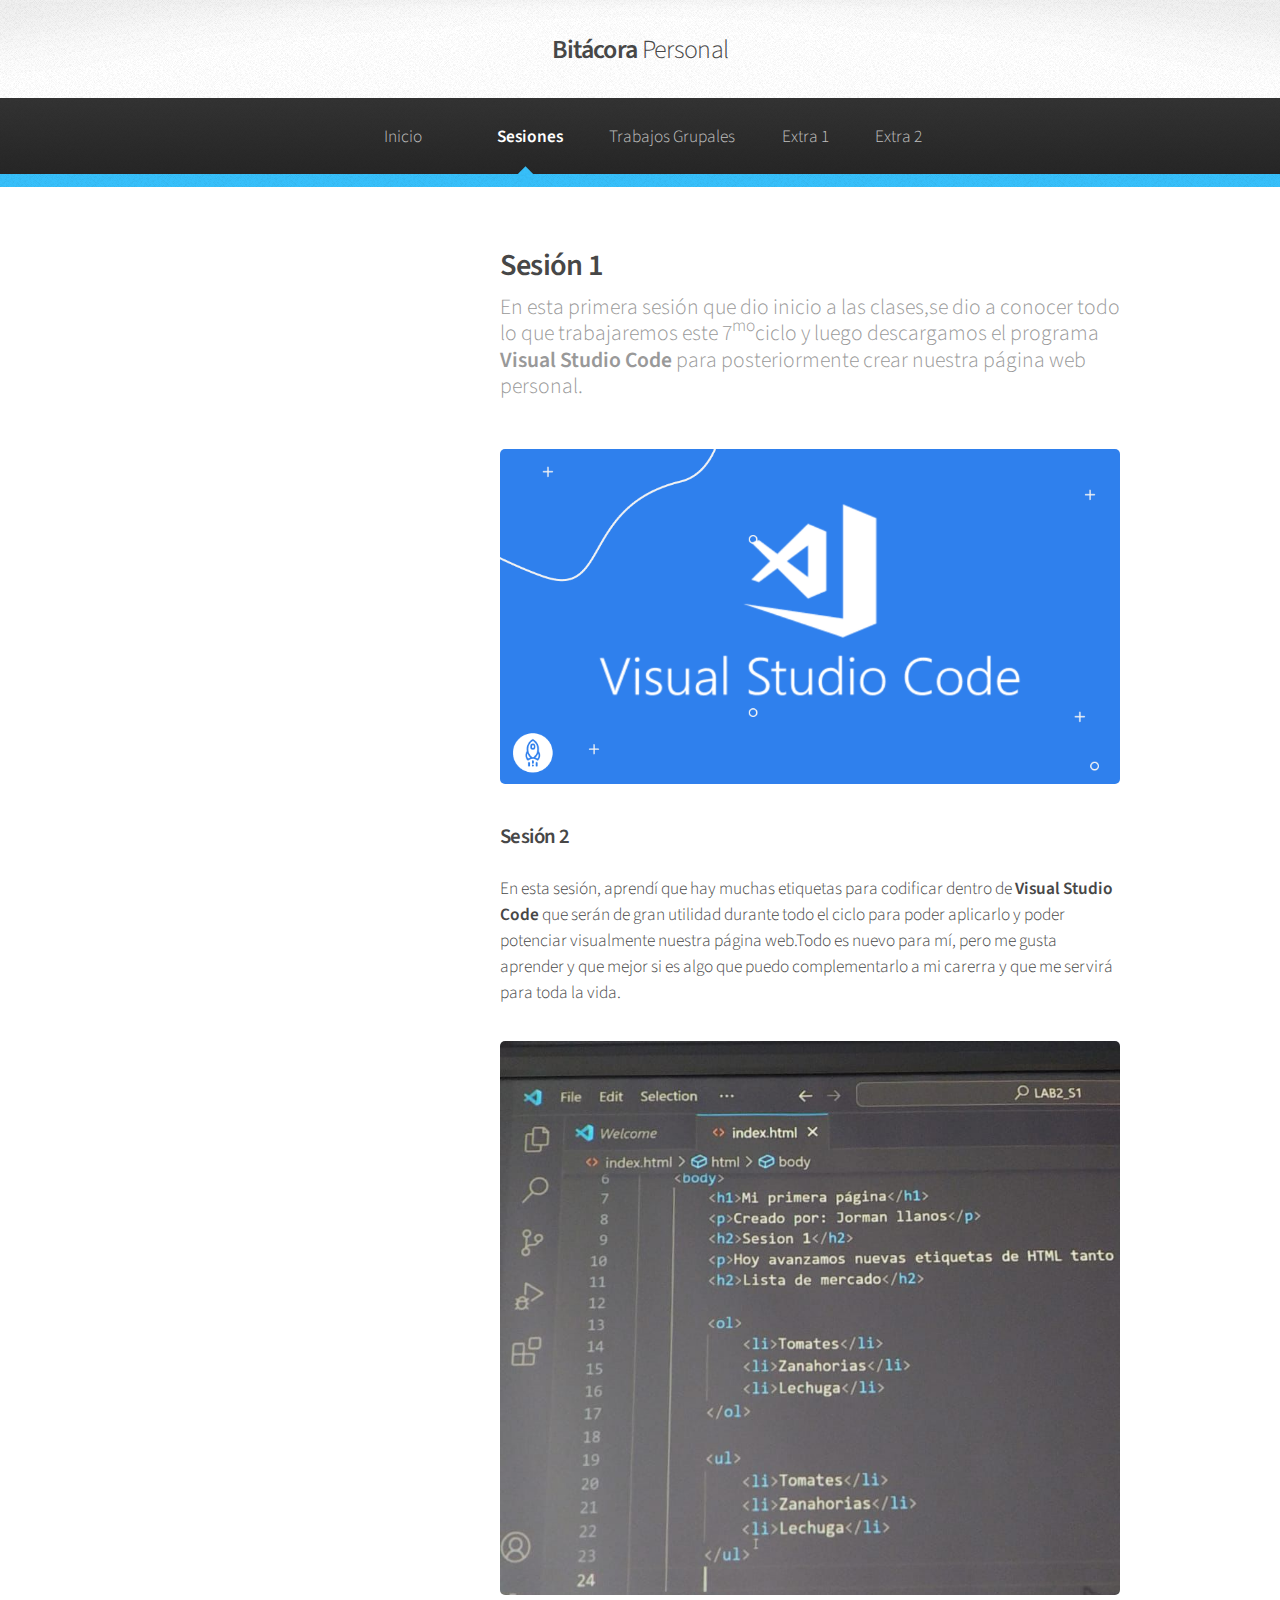
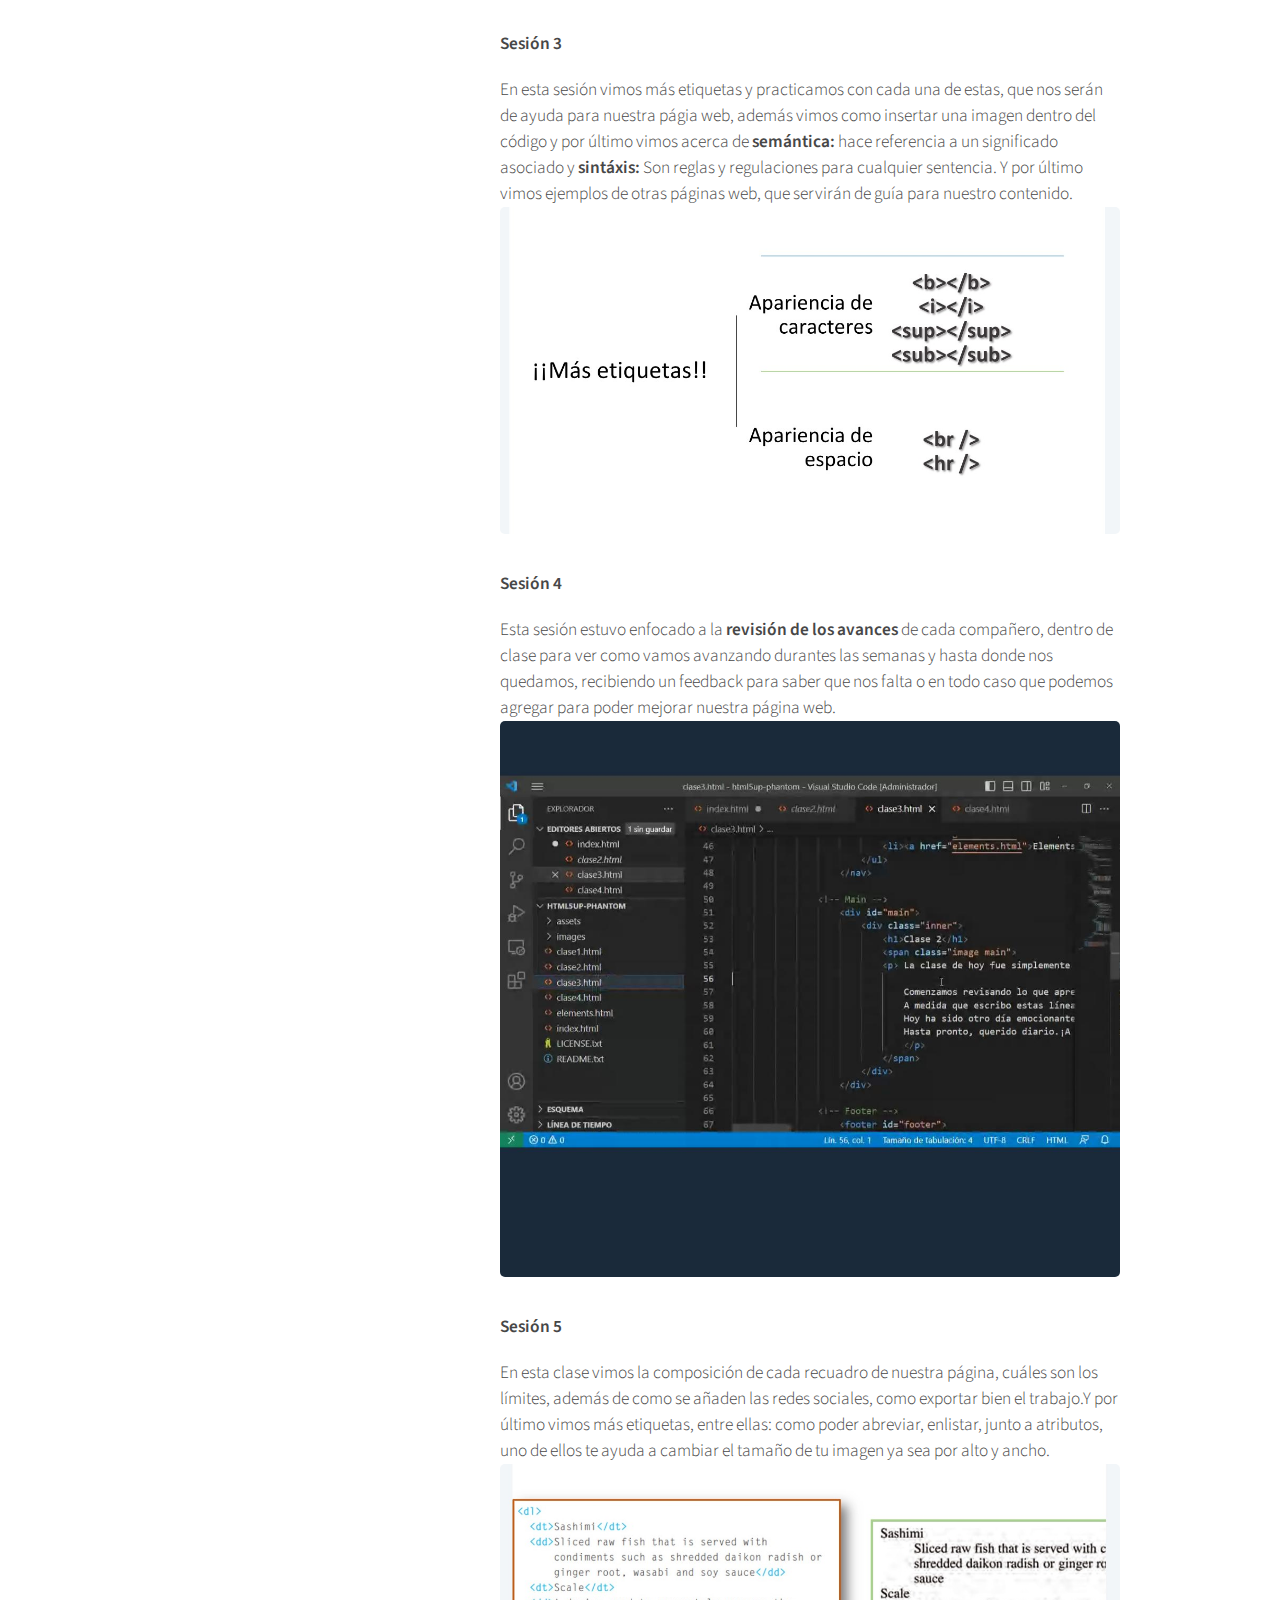
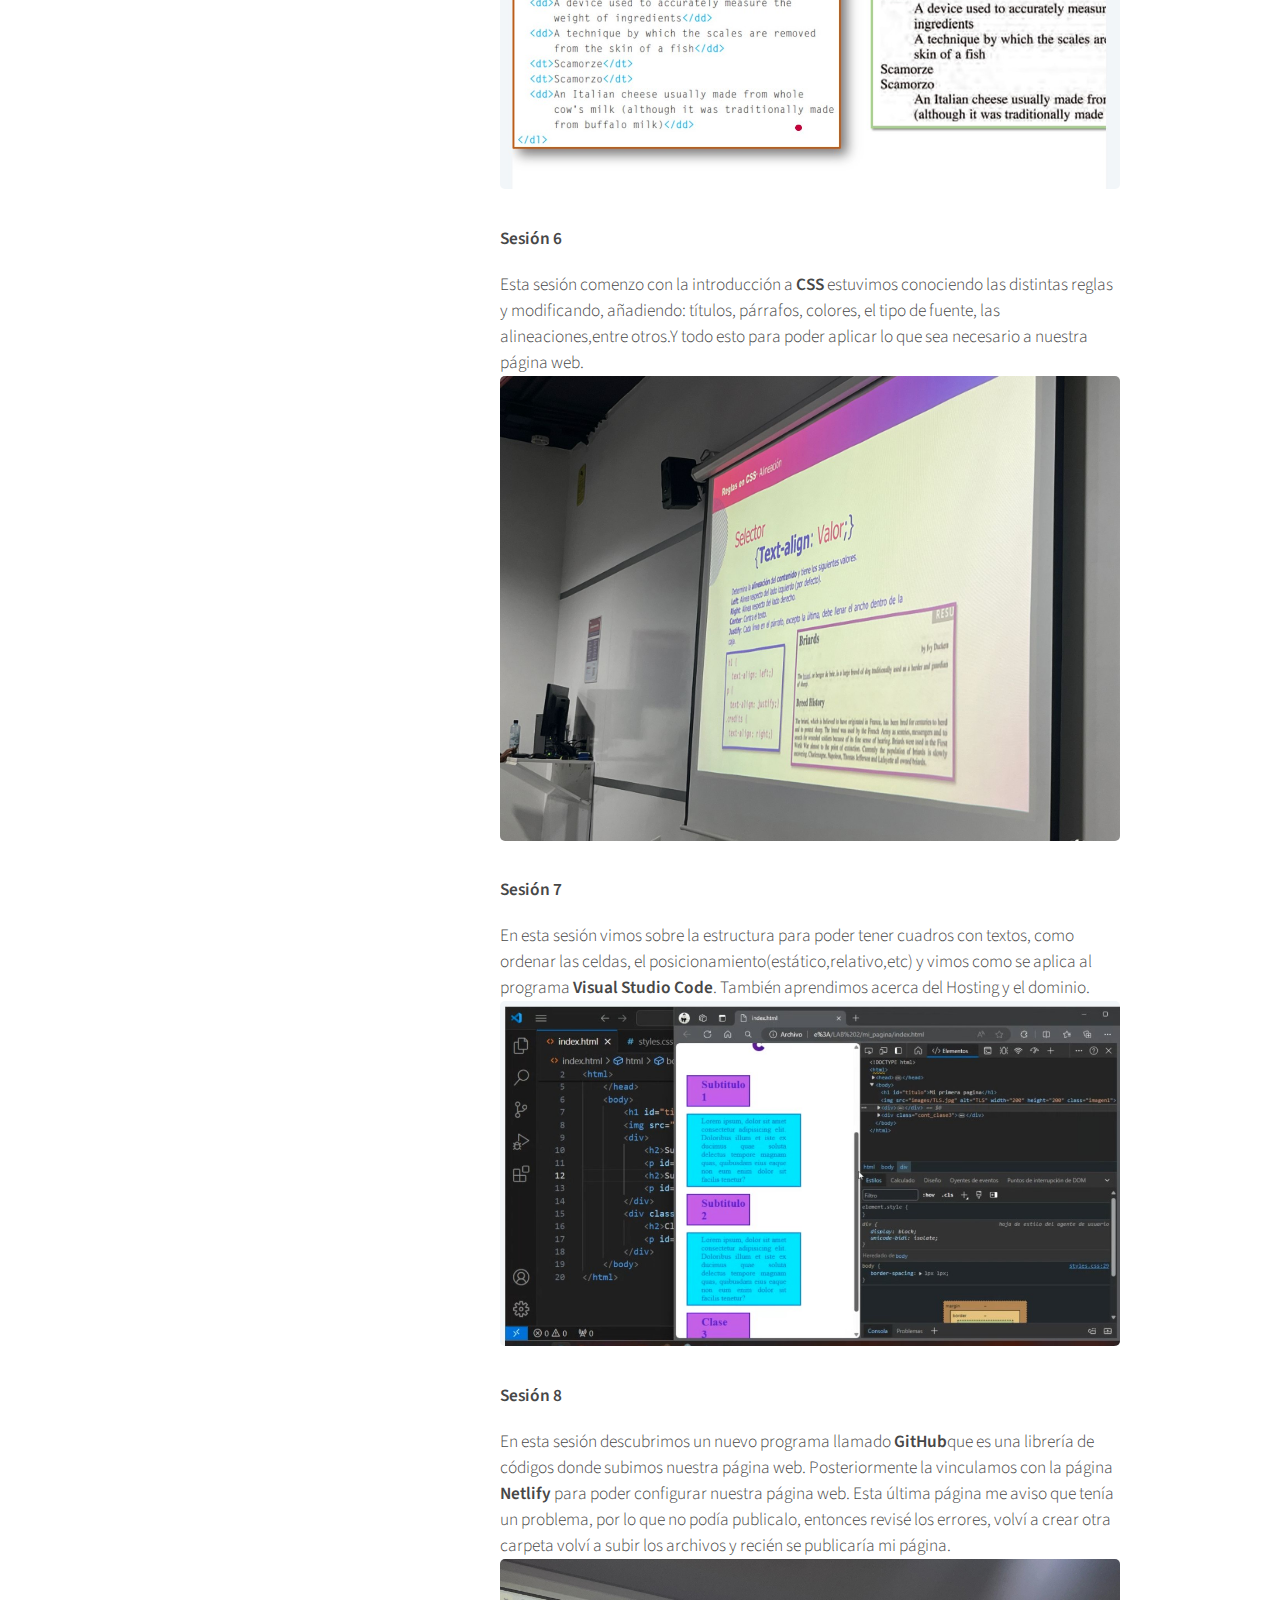
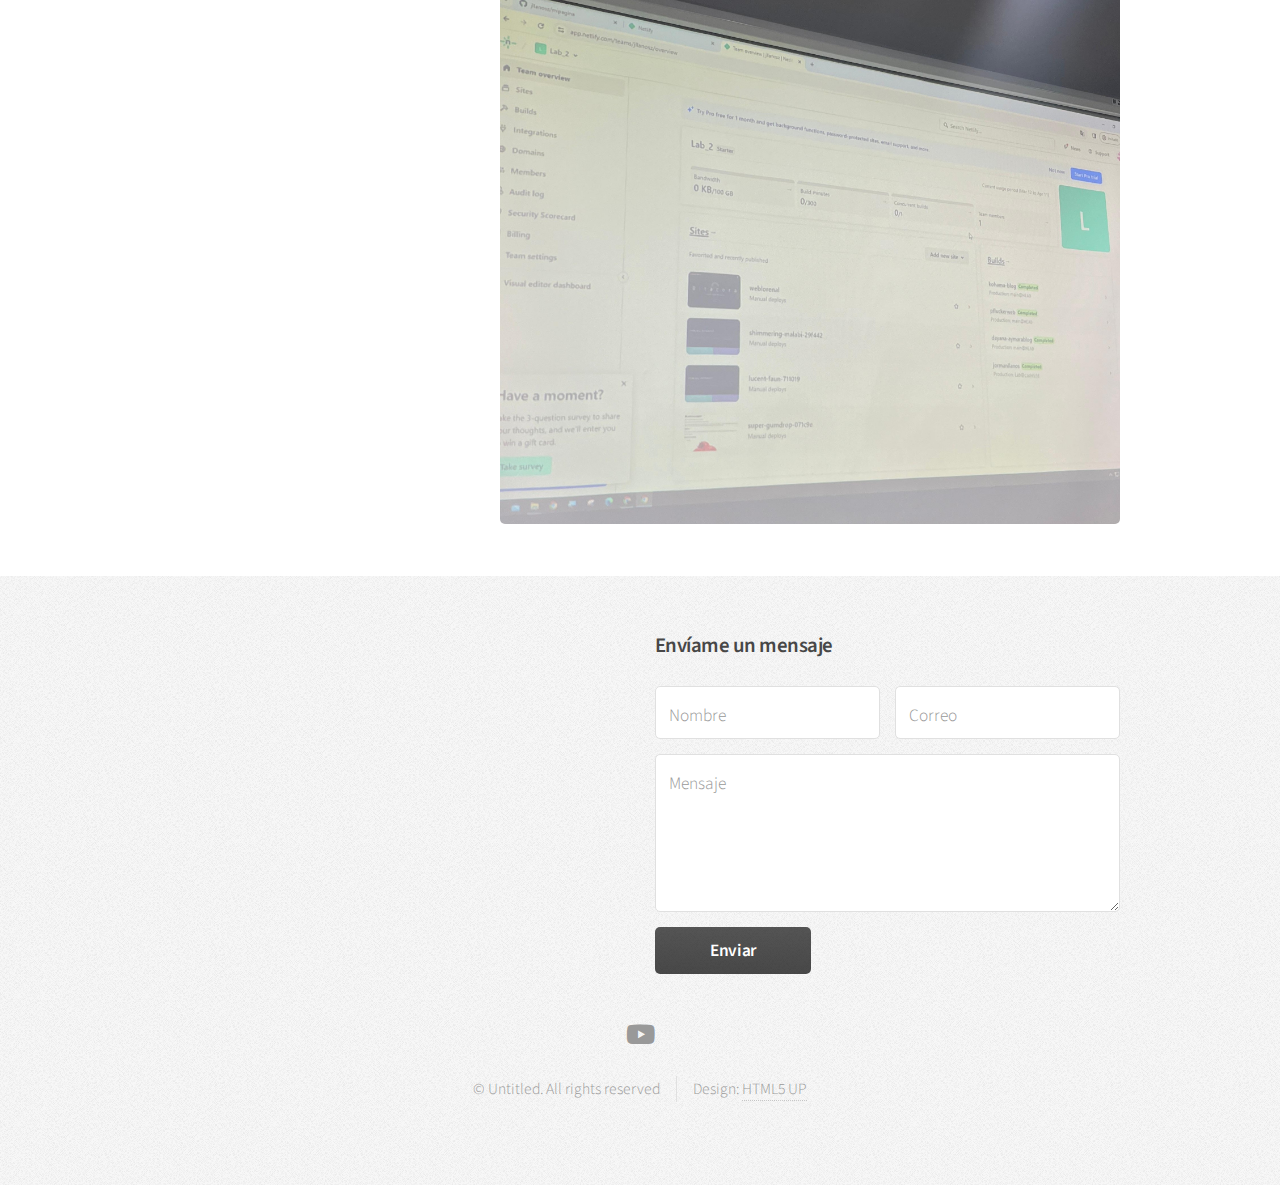
==== left-sidebar.html @ 19358e2f "Add files via upload" ====
<!DOCTYPE HTML>
<!--
	Arcana by HTML5 UP
	html5up.net | @ajlkn
	Free for personal and commercial use under the CCA 3.0 license (html5up.net/license)
-->
<html>
	<head>
		<title>Left Sidebar - Arcana by HTML5 UP</title>
		<meta charset="utf-8" />
		<meta name="viewport" content="width=device-width, initial-scale=1, user-scalable=no" />
		<link rel="stylesheet" href="assets/css/main.css" />
	</head>
	<body class="is-preload">
		<div id="page-wrapper">

			<!-- Header -->
				<div id="header">

					<!-- Logo -->
						<h1><a href="index.html" id="logo">Bitácora <em>Personal</em></a></h1>

					<!-- Nav -->
						<nav id="nav">
							<ul>
								<li><a href="index.html">Inicio</a></li>
								<li>
							
									<ul>
										<li><a href="#">Lorem dolor</a></li>
										<li><a href="#">Magna phasellus</a></li>
										<li><a href="#">Etiam sed tempus</a></li>
										<li>
										    <a href="#"style="display":block;>Submenu</a>
										    </ul>
										</li>
					
								</li>
								<li class="current"><a href="left-sidebar.html">Sesiones</a></li>
								<li><a href="right-sidebar.html">Trabajos Grupales</a></li>
								<li><a href="two-sidebar.html">Extra 1</a></li>
								<li><a href="no-sidebar.html">Extra 2</a></li>
							</ul>
						</nav>

				</div>

			<!-- Main -->
				<section class="wrapper style1">
					<div class="container">
						<div class="row gtr-200">
							<div class="col-4 col-12-narrower">
								<div id="sidebar">

									<!-- Sidebar -->


								</div>
							</div>
							<div class="col-8  col-12-narrower imp-narrower">
								<div id="content">

									<!-- Content -->

										<article>
											<header>
												<h2>Sesión 1</h2>
												<p>En esta primera sesión que dio inicio a las clases,se dio a conocer todo lo que trabajaremos este 7<sup>mo</sup>ciclo y luego descargamos el programa <b>Visual Studio Code</b> para posteriormente crear nuestra página web personal.</p>
											</header>
											<span class="image featured"><img src="images/imagenes x/visual studio code horizontal.png" alt="" /></span>
											<h3>Sesión 2</h3>
											<p>En esta sesión, aprendí que hay muchas etiquetas para codificar dentro de <b>Visual Studio Code</b> que serán de gran utilidad durante todo el ciclo para poder aplicarlo y poder potenciar visualmente nuestra página web.Todo es nuevo para mí, pero me gusta aprender y que mejor si es algo que puedo complementarlo a mi carerra y que me servirá para toda la vida. </p>
											<span class="image featured"><img src="images/imagenes x/sesion 2.jpeg" alt="" /></span>
											<h4>Sesión 3</h4>
											<p>En esta sesión vimos más etiquetas y practicamos con cada una de estas, que nos serán de ayuda para nuestra págia web, además vimos como insertar una imagen dentro del código y por último vimos acerca de <b>semántica:</b> hace referencia a un significado asociado y <b>sintáxis:</b> Son reglas y regulaciones para cualquier sentencia. Y por último vimos ejemplos de otras páginas web, que servirán de guía para nuestro contenido.
											<span class="image featured"><img src="images/imagenes x/etiquetas.jpg" alt="" /></span>
											<h5>Sesión 4</h5>
											<p>Esta sesión estuvo enfocado a la <b>revisión de los avances</b> de cada compañero, dentro de clase para ver como vamos avanzando durantes las semanas y hasta donde nos quedamos, recibiendo un feedback para saber que nos falta o en todo caso que podemos agregar para poder mejorar nuestra página web.
											<span class="image featured"><img src="images/imagenes x/sesion 3.jpeg" alt="" /></span>
											<h5>Sesión 5</h5>
											<p>En esta clase vimos la composición de cada recuadro de nuestra página, cuáles son los límites, además de como se añaden las redes sociales, como exportar bien el trabajo.Y por último vimos más etiquetas, entre ellas: como poder abreviar, enlistar, junto a atributos, uno de ellos te ayuda a cambiar el tamaño de tu imagen ya sea por alto y ancho.
											<span class="image featured"><img src="images/imagenes x/clase 5.jpg" alt="" /></span>
											<h5>Sesión 6</h5>
											<p>Esta sesión comenzo con la introducción a <b>CSS</b> estuvimos conociendo las distintas reglas y modificando, añadiendo: títulos, párrafos, colores, el tipo de fuente, las alineaciones,entre otros.Y todo esto para poder aplicar lo que sea necesario a nuestra página web.
											<span class="image featured"><img src="images/imagenes x/clase 6.jpeg " alt="" /></span>
											<h5>Sesión 7</h5>
											<p>En esta sesión vimos sobre la estructura para poder tener cuadros con textos, como ordenar las celdas, el posicionamiento(estático,relativo,etc) y vimos como se aplica al programa <b>Visual Studio Code</b>. También aprendimos acerca del Hosting y el dominio.
											<span class="image featured"><img src="images/imagenes x/clase 7.jpg" alt="" /></span>
											<h5>Sesión 8</h5>
											<p>En esta sesión descubrimos un nuevo programa llamado <b>GitHub</b>que es una librería de códigos donde subimos nuestra página web. Posteriormente la vinculamos con la página <b>Netlify</b> para poder configurar nuestra página web. Esta última página me aviso que tenía un problema, por lo que no podía publicalo, entonces revisé los errores, volví a crear otra carpeta volví a subir los archivos y recién se publicaría mi página.
											<span class="image featured"><img src="images/imagenes x/clase 8.jpeg " alt="" /></span>
										
										
										
										</article>

								</div>
							</div>
						</div>
					</div>
				</section>

			<!-- Footer -->
				<div id="footer">
					<div class="container">
						<div class="row">
							<section class="col-3 col-6-narrower col-12-mobilep">
							
							</section>
							<section class="col-3 col-6-narrower col-12-mobilep">
							
							</section>
							<section class="col-6 col-12-narrower">
								<h3>Envíame un mensaje</h3>
								<form>
									<div class="row gtr-50">
										<div class="col-6 col-12-mobilep">
											<input type="text" name="name" id="name" placeholder="Nombre" />
										</div>
										<div class="col-6 col-12-mobilep">
											<input type="email" name="email" id="email" placeholder="Correo" />
										</div>
										<div class="col-12">
											<textarea name="message" id="message" placeholder="Mensaje" rows="5"></textarea>
										</div>
										<div class="col-12">
											<ul class="actions">
												<li><input type="submit" class="button alt" value="Enviar" /></li>
											</ul>
										</div>
									</div>
								</form>
							</section>
						</div>
					</div>

					<!-- Icons -->
						<ul class="icons">
							<li><a href="https://www.youtube.com/channel/UCARBShTA7e-nXCRq4ESeUkg" class="icon brands fa-youtube"><span class="label">Youtube</span></a></li>
							<!--article
							<li><a href="#" class="icon brands fa-instagram"><span class="label">Instagram</span></a></li>
							<li><a href="#" class="icon brands fa-facebook-f"><span class="label">Facebook</span></a></li>
							<li><a href="#" class="icon brands fa-linkedin-in"><span class="label">LinkedIn</span></a></li>
							<li><a href="#" class="icon brands fa-twitter"><span class="label">Twitter</span></a></li>
						-->
						</ul>

					<!-- Copyright -->
						<div class="copyright">
							<ul class="menu">
								<li>&copy; Untitled. All rights reserved</li><li>Design: <a href="http://html5up.net">HTML5 UP</a></li>
							</ul>
						</div>

				</div>

		</div>

		<!-- Scripts -->
			<script src="assets/js/jquery.min.js"></script>
			<script src="assets/js/jquery.dropotron.min.js"></script>
			<script src="assets/js/browser.min.js"></script>
			<script src="assets/js/breakpoints.min.js"></script>
			<script src="assets/js/util.js"></script>
			<script src="assets/js/main.js"></script>

	</body>
</html>
---- assets/css/main.css ----
@import url("fontawesome-all.min.css");
@import url("https://fonts.googleapis.com/css?family=Source+Sans+Pro:300,300italic,600,600italic");

/*
	Arcana by HTML5 UP
	html5up.net | @ajlkn
	Free for personal and commercial use under the CCA 3.0 license (html5up.net/license)
*/

html, body, div, span, applet, object,
iframe, h1, h2, h3, h4, h5, h6, p, blockquote,
pre, a, abbr, acronym, address, big, cite,
code, del, dfn, em, img, ins, kbd, q, s, samp,
small, strike, strong, sub, sup, tt, var, b,
u, i, center, dl, dt, dd, ol, ul, li, fieldset,
form, label, legend, table, caption, tbody,
tfoot, thead, tr, th, td, article, aside,
canvas, details, embed, figure, figcaption,
footer, header, hgroup, menu, nav, output, ruby,
section, summary, time, mark, audio, video {
	margin: 0;
	padding: 0;
	border: 0;
	font-size: 100%;
	font: inherit;
	vertical-align: baseline;}

article, aside, details, figcaption, figure,
footer, header, hgroup, menu, nav, section {
	display: block;}

body {
	line-height: 1;
}

ol, ul {
	list-style: none;
}

blockquote, q {
	quotes: none;
}

	blockquote:before, blockquote:after, q:before, q:after {
		content: '';
		content: none;
	}

table {
	border-collapse: collapse;
	border-spacing: 0;
}

body {
	-webkit-text-size-adjust: none;
}

mark {
	background-color: transparent;
	color: inherit;
}

input::-moz-focus-inner {
	border: 0;
	padding: 0;
}

input, select, textarea {
	-moz-appearance: none;
	-webkit-appearance: none;
	-ms-appearance: none;
	appearance: none;
}

/* Basic */

	html {
		box-sizing: border-box;
	}

	*, *:before, *:after {
		box-sizing: inherit;
	}

	body {
		background: #f7f7f7 url("images/bg01.png");
	}

		body.is-preload *, body.is-preload *:before, body.is-preload *:after {
			-moz-animation: none !important;
			-webkit-animation: none !important;
			-ms-animation: none !important;
			animation: none !important;
			-moz-transition: none !important;
			-webkit-transition: none !important;
			-ms-transition: none !important;
			transition: none !important;
		}

	body, input, select, textarea {
		color: #474747;
		font-family: 'Source Sans Pro', sans-serif;
		font-size: 16pt;
		font-weight: 300;
		line-height: 1.65em;
	}

	a {
		-moz-transition: color 0.2s ease-in-out, border-color 0.2s ease-in-out, opacity 0.2s ease-in-out;
		-webkit-transition: color 0.2s ease-in-out, border-color 0.2s ease-in-out, opacity 0.2s ease-in-out;
		-ms-transition: color 0.2s ease-in-out, border-color 0.2s ease-in-out, opacity 0.2s ease-in-out;
		transition: color 0.2s ease-in-out, border-color 0.2s ease-in-out, opacity 0.2s ease-in-out;
		color: #37c0fb;
		text-decoration: none;
		border-bottom: dotted 1px;
	}

		a:hover {
			color: #37c0fb;
			border-bottom-color: transparent;
		}

	strong, b {
		font-weight: 600;
	}

	em, i {
		font-style: italic;
	}

	p, ul, ol, dl, table, blockquote {
		margin: 0 0 2em 0;
	}

	h1, h2, h3, h4, h5, h6 {
		color: inherit;
		font-weight: 600;
		line-height: 1.75em;
		margin-bottom: 1em;
	}

		h1 a, h2 a, h3 a, h4 a, h5 a, h6 a {
			color: inherit;
			text-decoration: none;
		}

		h1 em, h2 em, h3 em, h4 em, h5 em, h6 em {
			font-style: normal;
			font-weight: 300;
		}

	h2 {
		font-size: 1.75em;
		letter-spacing: -0.025em;
	}

	h3 {
		font-size: 1.2em;
		letter-spacing: -0.025em;
	}

	sub {
		font-size: 0.8em;
		position: relative;
		top: 0.5em;
	}

	sup {
		font-size: 0.8em;
		position: relative;
		top: -0.5em;
	}

	hr {
		border-top: solid 1px #e0e0e0;
		border: 0;
		margin-bottom: 1.5em;
	}

	blockquote {
		border-left: solid 0.5em #e0e0e0;
		font-style: italic;
		padding: 1em 0 1em 2em;
	}

/* Container */

	.container {
		margin: 0 auto;
		max-width: 100%;
		width: 1400px;
	}

		@media screen and (max-width: 1680px) {

			.container {
				width: 1200px;
			}

		}

		@media screen and (max-width: 1280px) {

			.container {
				width: 960px;
			}

		}

		@media screen and (max-width: 980px) {

			.container {
				width: 95%;
			}

		}

		@media screen and (max-width: 840px) {

			.container {
				width: 95%;
			}

		}

		@media screen and (max-width: 736px) {

			.container {
				width: 90%;
			}

		}

		@media screen and (max-width: 480px) {

			.container {
				width: 100%;
			}

		}

/* Row */

	.row {
		display: flex;
		flex-wrap: wrap;
		box-sizing: border-box;
		align-items: stretch;
	}

		.row > * {
			box-sizing: border-box;
		}

		.row.gtr-uniform > * > :last-child {
			margin-bottom: 0;
		}

		.row.aln-left {
			justify-content: flex-start;
		}

		.row.aln-center {
			justify-content: center;
		}

		.row.aln-right {
			justify-content: flex-end;
		}

		.row.aln-top {
			align-items: flex-start;
		}

		.row.aln-middle {
			align-items: center;
		}

		.row.aln-bottom {
			align-items: flex-end;
		}

		.row > .imp {
			order: -1;
		}

		.row > .col-1 {
			width: 8.33333%;
		}

		.row > .off-1 {
			margin-left: 8.33333%;
		}

		.row > .col-2 {
			width: 16.66667%;
		}

		.row > .off-2 {
			margin-left: 16.66667%;
		}

		.row > .col-3 {
			width: 25%;
		}

		.row > .off-3 {
			margin-left: 25%;
		}

		.row > .col-4 {
			width: 33.33333%;
		}

		.row > .off-4 {
			margin-left: 33.33333%;
		}

		.row > .col-5 {
			width: 41.66667%;
		}

		.row > .off-5 {
			margin-left: 41.66667%;
		}

		.row > .col-6 {
			width: 50%;
		}

		.row > .off-6 {
			margin-left: 50%;
		}

		.row > .col-7 {
			width: 58.33333%;
		}

		.row > .off-7 {
			margin-left: 58.33333%;
		}

		.row > .col-8 {
			width: 66.66667%;
		}

		.row > .off-8 {
			margin-left: 66.66667%;
		}

		.row > .col-9 {
			width: 75%;
		}

		.row > .off-9 {
			margin-left: 75%;
		}

		.row > .col-10 {
			width: 83.33333%;
		}

		.row > .off-10 {
			margin-left: 83.33333%;
		}

		.row > .col-11 {
			width: 91.66667%;
		}

		.row > .off-11 {
			margin-left: 91.66667%;
		}

		.row > .col-12 {
			width: 100%;
		}

		.row > .off-12 {
			margin-left: 100%;
		}

		.row.gtr-0 {
			margin-top: 0px;
			margin-left: 0px;
		}

			.row.gtr-0 > * {
				padding: 0px 0 0 0px;
			}

			.row.gtr-0.gtr-uniform {
				margin-top: 0px;
			}

				.row.gtr-0.gtr-uniform > * {
					padding-top: 0px;
				}

		.row.gtr-25 {
			margin-top: -12.5px;
			margin-left: -12.5px;
		}

			.row.gtr-25 > * {
				padding: 12.5px 0 0 12.5px;
			}

			.row.gtr-25.gtr-uniform {
				margin-top: -12.5px;
			}

				.row.gtr-25.gtr-uniform > * {
					padding-top: 12.5px;
				}

		.row.gtr-50 {
			margin-top: -25px;
			margin-left: -25px;
		}

			.row.gtr-50 > * {
				padding: 25px 0 0 25px;
			}

			.row.gtr-50.gtr-uniform {
				margin-top: -25px;
			}

				.row.gtr-50.gtr-uniform > * {
					padding-top: 25px;
				}

		.row {
			margin-top: -50px;
			margin-left: -50px;
		}

			.row > * {
				padding: 50px 0 0 50px;
			}

			.row.gtr-uniform {
				margin-top: -50px;
			}

				.row.gtr-uniform > * {
					padding-top: 50px;
				}

		.row.gtr-150 {
			margin-top: -75px;
			margin-left: -75px;
		}

			.row.gtr-150 > * {
				padding: 75px 0 0 75px;
			}

			.row.gtr-150.gtr-uniform {
				margin-top: -75px;
			}

				.row.gtr-150.gtr-uniform > * {
					padding-top: 75px;
				}

		.row.gtr-200 {
			margin-top: -100px;
			margin-left: -100px;
		}

			.row.gtr-200 > * {
				padding: 100px 0 0 100px;
			}

			.row.gtr-200.gtr-uniform {
				margin-top: -100px;
			}

				.row.gtr-200.gtr-uniform > * {
					padding-top: 100px;
				}

		@media screen and (max-width: 1680px) {

			.row {
				display: flex;
				flex-wrap: wrap;
				box-sizing: border-box;
				align-items: stretch;
			}

				.row > * {
					box-sizing: border-box;
				}

				.row.gtr-uniform > * > :last-child {
					margin-bottom: 0;
				}

				.row.aln-left {
					justify-content: flex-start;
				}

				.row.aln-center {
					justify-content: center;
				}

				.row.aln-right {
					justify-content: flex-end;
				}

				.row.aln-top {
					align-items: flex-start;
				}

				.row.aln-middle {
					align-items: center;
				}

				.row.aln-bottom {
					align-items: flex-end;
				}

				.row > .imp-wide {
					order: -1;
				}

				.row > .col-1-wide {
					width: 8.33333%;
				}

				.row > .off-1-wide {
					margin-left: 8.33333%;
				}

				.row > .col-2-wide {
					width: 16.66667%;
				}

				.row > .off-2-wide {
					margin-left: 16.66667%;
				}

				.row > .col-3-wide {
					width: 25%;
				}

				.row > .off-3-wide {
					margin-left: 25%;
				}

				.row > .col-4-wide {
					width: 33.33333%;
				}

				.row > .off-4-wide {
					margin-left: 33.33333%;
				}

				.row > .col-5-wide {
					width: 41.66667%;
				}

				.row > .off-5-wide {
					margin-left: 41.66667%;
				}

				.row > .col-6-wide {
					width: 50%;
				}

				.row > .off-6-wide {
					margin-left: 50%;
				}

				.row > .col-7-wide {
					width: 58.33333%;
				}

				.row > .off-7-wide {
					margin-left: 58.33333%;
				}

				.row > .col-8-wide {
					width: 66.66667%;
				}

				.row > .off-8-wide {
					margin-left: 66.66667%;
				}

				.row > .col-9-wide {
					width: 75%;
				}

				.row > .off-9-wide {
					margin-left: 75%;
				}

				.row > .col-10-wide {
					width: 83.33333%;
				}

				.row > .off-10-wide {
					margin-left: 83.33333%;
				}

				.row > .col-11-wide {
					width: 91.66667%;
				}

				.row > .off-11-wide {
					margin-left: 91.66667%;
				}

				.row > .col-12-wide {
					width: 100%;
				}

				.row > .off-12-wide {
					margin-left: 100%;
				}

				.row.gtr-0 {
					margin-top: 0px;
					margin-left: 0px;
				}

					.row.gtr-0 > * {
						padding: 0px 0 0 0px;
					}

					.row.gtr-0.gtr-uniform {
						margin-top: 0px;
					}

						.row.gtr-0.gtr-uniform > * {
							padding-top: 0px;
						}

				.row.gtr-25 {
					margin-top: -10px;
					margin-left: -10px;
				}

					.row.gtr-25 > * {
						padding: 10px 0 0 10px;
					}

					.row.gtr-25.gtr-uniform {
						margin-top: -10px;
					}

						.row.gtr-25.gtr-uniform > * {
							padding-top: 10px;
						}

				.row.gtr-50 {
					margin-top: -20px;
					margin-left: -20px;
				}

					.row.gtr-50 > * {
						padding: 20px 0 0 20px;
					}

					.row.gtr-50.gtr-uniform {
						margin-top: -20px;
					}

						.row.gtr-50.gtr-uniform > * {
							padding-top: 20px;
						}

				.row {
					margin-top: -40px;
					margin-left: -40px;
				}

					.row > * {
						padding: 40px 0 0 40px;
					}

					.row.gtr-uniform {
						margin-top: -40px;
					}

						.row.gtr-uniform > * {
							padding-top: 40px;
						}

				.row.gtr-150 {
					margin-top: -60px;
					margin-left: -60px;
				}

					.row.gtr-150 > * {
						padding: 60px 0 0 60px;
					}

					.row.gtr-150.gtr-uniform {
						margin-top: -60px;
					}

						.row.gtr-150.gtr-uniform > * {
							padding-top: 60px;
						}

				.row.gtr-200 {
					margin-top: -80px;
					margin-left: -80px;
				}

					.row.gtr-200 > * {
						padding: 80px 0 0 80px;
					}

					.row.gtr-200.gtr-uniform {
						margin-top: -80px;
					}

						.row.gtr-200.gtr-uniform > * {
							padding-top: 80px;
						}

		}

		@media screen and (max-width: 1280px) {

			.row {
				display: flex;
				flex-wrap: wrap;
				box-sizing: border-box;
				align-items: stretch;
			}

				.row > * {
					box-sizing: border-box;
				}

				.row.gtr-uniform > * > :last-child {
					margin-bottom: 0;
				}

				.row.aln-left {
					justify-content: flex-start;
				}

				.row.aln-center {
					justify-content: center;
				}

				.row.aln-right {
					justify-content: flex-end;
				}

				.row.aln-top {
					align-items: flex-start;
				}

				.row.aln-middle {
					align-items: center;
				}

				.row.aln-bottom {
					align-items: flex-end;
				}

				.row > .imp-normal {
					order: -1;
				}

				.row > .col-1-normal {
					width: 8.33333%;
				}

				.row > .off-1-normal {
					margin-left: 8.33333%;
				}

				.row > .col-2-normal {
					width: 16.66667%;
				}

				.row > .off-2-normal {
					margin-left: 16.66667%;
				}

				.row > .col-3-normal {
					width: 25%;
				}

				.row > .off-3-normal {
					margin-left: 25%;
				}

				.row > .col-4-normal {
					width: 33.33333%;
				}

				.row > .off-4-normal {
					margin-left: 33.33333%;
				}

				.row > .col-5-normal {
					width: 41.66667%;
				}

				.row > .off-5-normal {
					margin-left: 41.66667%;
				}

				.row > .col-6-normal {
					width: 50%;
				}

				.row > .off-6-normal {
					margin-left: 50%;
				}

				.row > .col-7-normal {
					width: 58.33333%;
				}

				.row > .off-7-normal {
					margin-left: 58.33333%;
				}

				.row > .col-8-normal {
					width: 66.66667%;
				}

				.row > .off-8-normal {
					margin-left: 66.66667%;
				}

				.row > .col-9-normal {
					width: 75%;
				}

				.row > .off-9-normal {
					margin-left: 75%;
				}

				.row > .col-10-normal {
					width: 83.33333%;
				}

				.row > .off-10-normal {
					margin-left: 83.33333%;
				}

				.row > .col-11-normal {
					width: 91.66667%;
				}

				.row > .off-11-normal {
					margin-left: 91.66667%;
				}

				.row > .col-12-normal {
					width: 100%;
				}

				.row > .off-12-normal {
					margin-left: 100%;
				}

				.row.gtr-0 {
					margin-top: 0px;
					margin-left: 0px;
				}

					.row.gtr-0 > * {
						padding: 0px 0 0 0px;
					}

					.row.gtr-0.gtr-uniform {
						margin-top: 0px;
					}

						.row.gtr-0.gtr-uniform > * {
							padding-top: 0px;
						}

				.row.gtr-25 {
					margin-top: -7.5px;
					margin-left: -7.5px;
				}

					.row.gtr-25 > * {
						padding: 7.5px 0 0 7.5px;
					}

					.row.gtr-25.gtr-uniform {
						margin-top: -7.5px;
					}

						.row.gtr-25.gtr-uniform > * {
							padding-top: 7.5px;
						}

				.row.gtr-50 {
					margin-top: -15px;
					margin-left: -15px;
				}

					.row.gtr-50 > * {
						padding: 15px 0 0 15px;
					}

					.row.gtr-50.gtr-uniform {
						margin-top: -15px;
					}

						.row.gtr-50.gtr-uniform > * {
							padding-top: 15px;
						}

				.row {
					margin-top: -30px;
					margin-left: -30px;
				}

					.row > * {
						padding: 30px 0 0 30px;
					}

					.row.gtr-uniform {
						margin-top: -30px;
					}

						.row.gtr-uniform > * {
							padding-top: 30px;
						}

				.row.gtr-150 {
					margin-top: -45px;
					margin-left: -45px;
				}

					.row.gtr-150 > * {
						padding: 45px 0 0 45px;
					}

					.row.gtr-150.gtr-uniform {
						margin-top: -45px;
					}

						.row.gtr-150.gtr-uniform > * {
							padding-top: 45px;
						}

				.row.gtr-200 {
					margin-top: -60px;
					margin-left: -60px;
				}

					.row.gtr-200 > * {
						padding: 60px 0 0 60px;
					}

					.row.gtr-200.gtr-uniform {
						margin-top: -60px;
					}

						.row.gtr-200.gtr-uniform > * {
							padding-top: 60px;
						}

		}

		@media screen and (max-width: 980px) {

			.row {
				display: flex;
				flex-wrap: wrap;
				box-sizing: border-box;
				align-items: stretch;
			}

				.row > * {
					box-sizing: border-box;
				}

				.row.gtr-uniform > * > :last-child {
					margin-bottom: 0;
				}

				.row.aln-left {
					justify-content: flex-start;
				}

				.row.aln-center {
					justify-content: center;
				}

				.row.aln-right {
					justify-content: flex-end;
				}

				.row.aln-top {
					align-items: flex-start;
				}

				.row.aln-middle {
					align-items: center;
				}

				.row.aln-bottom {
					align-items: flex-end;
				}

				.row > .imp-narrow {
					order: -1;
				}

				.row > .col-1-narrow {
					width: 8.33333%;
				}

				.row > .off-1-narrow {
					margin-left: 8.33333%;
				}

				.row > .col-2-narrow {
					width: 16.66667%;
				}

				.row > .off-2-narrow {
					margin-left: 16.66667%;
				}

				.row > .col-3-narrow {
					width: 25%;
				}

				.row > .off-3-narrow {
					margin-left: 25%;
				}

				.row > .col-4-narrow {
					width: 33.33333%;
				}

				.row > .off-4-narrow {
					margin-left: 33.33333%;
				}

				.row > .col-5-narrow {
					width: 41.66667%;
				}

				.row > .off-5-narrow {
					margin-left: 41.66667%;
				}

				.row > .col-6-narrow {
					width: 50%;
				}

				.row > .off-6-narrow {
					margin-left: 50%;
				}

				.row > .col-7-narrow {
					width: 58.33333%;
				}

				.row > .off-7-narrow {
					margin-left: 58.33333%;
				}

				.row > .col-8-narrow {
					width: 66.66667%;
				}

				.row > .off-8-narrow {
					margin-left: 66.66667%;
				}

				.row > .col-9-narrow {
					width: 75%;
				}

				.row > .off-9-narrow {
					margin-left: 75%;
				}

				.row > .col-10-narrow {
					width: 83.33333%;
				}

				.row > .off-10-narrow {
					margin-left: 83.33333%;
				}

				.row > .col-11-narrow {
					width: 91.66667%;
				}

				.row > .off-11-narrow {
					margin-left: 91.66667%;
				}

				.row > .col-12-narrow {
					width: 100%;
				}

				.row > .off-12-narrow {
					margin-left: 100%;
				}

				.row.gtr-0 {
					margin-top: 0px;
					margin-left: 0px;
				}

					.row.gtr-0 > * {
						padding: 0px 0 0 0px;
					}

					.row.gtr-0.gtr-uniform {
						margin-top: 0px;
					}

						.row.gtr-0.gtr-uniform > * {
							padding-top: 0px;
						}

				.row.gtr-25 {
					margin-top: -7.5px;
					margin-left: -7.5px;
				}

					.row.gtr-25 > * {
						padding: 7.5px 0 0 7.5px;
					}

					.row.gtr-25.gtr-uniform {
						margin-top: -7.5px;
					}

						.row.gtr-25.gtr-uniform > * {
							padding-top: 7.5px;
						}

				.row.gtr-50 {
					margin-top: -15px;
					margin-left: -15px;
				}

					.row.gtr-50 > * {
						padding: 15px 0 0 15px;
					}

					.row.gtr-50.gtr-uniform {
						margin-top: -15px;
					}

						.row.gtr-50.gtr-uniform > * {
							padding-top: 15px;
						}

				.row {
					margin-top: -30px;
					margin-left: -30px;
				}

					.row > * {
						padding: 30px 0 0 30px;
					}

					.row.gtr-uniform {
						margin-top: -30px;
					}

						.row.gtr-uniform > * {
							padding-top: 30px;
						}

				.row.gtr-150 {
					margin-top: -45px;
					margin-left: -45px;
				}

					.row.gtr-150 > * {
						padding: 45px 0 0 45px;
					}

					.row.gtr-150.gtr-uniform {
						margin-top: -45px;
					}

						.row.gtr-150.gtr-uniform > * {
							padding-top: 45px;
						}

				.row.gtr-200 {
					margin-top: -60px;
					margin-left: -60px;
				}

					.row.gtr-200 > * {
						padding: 60px 0 0 60px;
					}

					.row.gtr-200.gtr-uniform {
						margin-top: -60px;
					}

						.row.gtr-200.gtr-uniform > * {
							padding-top: 60px;
						}

		}

		@media screen and (max-width: 840px) {

			.row {
				display: flex;
				flex-wrap: wrap;
				box-sizing: border-box;
				align-items: stretch;
			}

				.row > * {
					box-sizing: border-box;
				}

				.row.gtr-uniform > * > :last-child {
					margin-bottom: 0;
				}

				.row.aln-left {
					justify-content: flex-start;
				}

				.row.aln-center {
					justify-content: center;
				}

				.row.aln-right {
					justify-content: flex-end;
				}

				.row.aln-top {
					align-items: flex-start;
				}

				.row.aln-middle {
					align-items: center;
				}

				.row.aln-bottom {
					align-items: flex-end;
				}

				.row > .imp-narrower {
					order: -1;
				}

				.row > .col-1-narrower {
					width: 8.33333%;
				}

				.row > .off-1-narrower {
					margin-left: 8.33333%;
				}

				.row > .col-2-narrower {
					width: 16.66667%;
				}

				.row > .off-2-narrower {
					margin-left: 16.66667%;
				}

				.row > .col-3-narrower {
					width: 25%;
				}

				.row > .off-3-narrower {
					margin-left: 25%;
				}

				.row > .col-4-narrower {
					width: 33.33333%;
				}

				.row > .off-4-narrower {
					margin-left: 33.33333%;
				}

				.row > .col-5-narrower {
					width: 41.66667%;
				}

				.row > .off-5-narrower {
					margin-left: 41.66667%;
				}

				.row > .col-6-narrower {
					width: 50%;
				}

				.row > .off-6-narrower {
					margin-left: 50%;
				}

				.row > .col-7-narrower {
					width: 58.33333%;
				}

				.row > .off-7-narrower {
					margin-left: 58.33333%;
				}

				.row > .col-8-narrower {
					width: 66.66667%;
				}

				.row > .off-8-narrower {
					margin-left: 66.66667%;
				}

				.row > .col-9-narrower {
					width: 75%;
				}

				.row > .off-9-narrower {
					margin-left: 75%;
				}

				.row > .col-10-narrower {
					width: 83.33333%;
				}

				.row > .off-10-narrower {
					margin-left: 83.33333%;
				}

				.row > .col-11-narrower {
					width: 91.66667%;
				}

				.row > .off-11-narrower {
					margin-left: 91.66667%;
				}

				.row > .col-12-narrower {
					width: 100%;
				}

				.row > .off-12-narrower {
					margin-left: 100%;
				}

				.row.gtr-0 {
					margin-top: 0px;
					margin-left: 0px;
				}

					.row.gtr-0 > * {
						padding: 0px 0 0 0px;
					}

					.row.gtr-0.gtr-uniform {
						margin-top: 0px;
					}

						.row.gtr-0.gtr-uniform > * {
							padding-top: 0px;
						}

				.row.gtr-25 {
					margin-top: -7.5px;
					margin-left: -7.5px;
				}

					.row.gtr-25 > * {
						padding: 7.5px 0 0 7.5px;
					}

					.row.gtr-25.gtr-uniform {
						margin-top: -7.5px;
					}

						.row.gtr-25.gtr-uniform > * {
							padding-top: 7.5px;
						}

				.row.gtr-50 {
					margin-top: -15px;
					margin-left: -15px;
				}

					.row.gtr-50 > * {
						padding: 15px 0 0 15px;
					}

					.row.gtr-50.gtr-uniform {
						margin-top: -15px;
					}

						.row.gtr-50.gtr-uniform > * {
							padding-top: 15px;
						}

				.row {
					margin-top: -30px;
					margin-left: -30px;
				}

					.row > * {
						padding: 30px 0 0 30px;
					}

					.row.gtr-uniform {
						margin-top: -30px;
					}

						.row.gtr-uniform > * {
							padding-top: 30px;
						}

				.row.gtr-150 {
					margin-top: -45px;
					margin-left: -45px;
				}

					.row.gtr-150 > * {
						padding: 45px 0 0 45px;
					}

					.row.gtr-150.gtr-uniform {
						margin-top: -45px;
					}

						.row.gtr-150.gtr-uniform > * {
							padding-top: 45px;
						}

				.row.gtr-200 {
					margin-top: -60px;
					margin-left: -60px;
				}

					.row.gtr-200 > * {
						padding: 60px 0 0 60px;
					}

					.row.gtr-200.gtr-uniform {
						margin-top: -60px;
					}

						.row.gtr-200.gtr-uniform > * {
							padding-top: 60px;
						}

		}

		@media screen and (max-width: 736px) {

			.row {
				display: flex;
				flex-wrap: wrap;
				box-sizing: border-box;
				align-items: stretch;
			}

				.row > * {
					box-sizing: border-box;
				}

				.row.gtr-uniform > * > :last-child {
					margin-bottom: 0;
				}

				.row.aln-left {
					justify-content: flex-start;
				}

				.row.aln-center {
					justify-content: center;
				}

				.row.aln-right {
					justify-content: flex-end;
				}

				.row.aln-top {
					align-items: flex-start;
				}

				.row.aln-middle {
					align-items: center;
				}

				.row.aln-bottom {
					align-items: flex-end;
				}

				.row > .imp-mobile {
					order: -1;
				}

				.row > .col-1-mobile {
					width: 8.33333%;
				}

				.row > .off-1-mobile {
					margin-left: 8.33333%;
				}

				.row > .col-2-mobile {
					width: 16.66667%;
				}

				.row > .off-2-mobile {
					margin-left: 16.66667%;
				}

				.row > .col-3-mobile {
					width: 25%;
				}

				.row > .off-3-mobile {
					margin-left: 25%;
				}

				.row > .col-4-mobile {
					width: 33.33333%;
				}

				.row > .off-4-mobile {
					margin-left: 33.33333%;
				}

				.row > .col-5-mobile {
					width: 41.66667%;
				}

				.row > .off-5-mobile {
					margin-left: 41.66667%;
				}

				.row > .col-6-mobile {
					width: 50%;
				}

				.row > .off-6-mobile {
					margin-left: 50%;
				}

				.row > .col-7-mobile {
					width: 58.33333%;
				}

				.row > .off-7-mobile {
					margin-left: 58.33333%;
				}

				.row > .col-8-mobile {
					width: 66.66667%;
				}

				.row > .off-8-mobile {
					margin-left: 66.66667%;
				}

				.row > .col-9-mobile {
					width: 75%;
				}

				.row > .off-9-mobile {
					margin-left: 75%;
				}

				.row > .col-10-mobile {
					width: 83.33333%;
				}

				.row > .off-10-mobile {
					margin-left: 83.33333%;
				}

				.row > .col-11-mobile {
					width: 91.66667%;
				}

				.row > .off-11-mobile {
					margin-left: 91.66667%;
				}

				.row > .col-12-mobile {
					width: 100%;
				}

				.row > .off-12-mobile {
					margin-left: 100%;
				}

				.row.gtr-0 {
					margin-top: 0px;
					margin-left: 0px;
				}

					.row.gtr-0 > * {
						padding: 0px 0 0 0px;
					}

					.row.gtr-0.gtr-uniform {
						margin-top: 0px;
					}

						.row.gtr-0.gtr-uniform > * {
							padding-top: 0px;
						}

				.row.gtr-25 {
					margin-top: -5px;
					margin-left: -5px;
				}

					.row.gtr-25 > * {
						padding: 5px 0 0 5px;
					}

					.row.gtr-25.gtr-uniform {
						margin-top: -5px;
					}

						.row.gtr-25.gtr-uniform > * {
							padding-top: 5px;
						}

				.row.gtr-50 {
					margin-top: -10px;
					margin-left: -10px;
				}

					.row.gtr-50 > * {
						padding: 10px 0 0 10px;
					}

					.row.gtr-50.gtr-uniform {
						margin-top: -10px;
					}

						.row.gtr-50.gtr-uniform > * {
							padding-top: 10px;
						}

				.row {
					margin-top: -20px;
					margin-left: -20px;
				}

					.row > * {
						padding: 20px 0 0 20px;
					}

					.row.gtr-uniform {
						margin-top: -20px;
					}

						.row.gtr-uniform > * {
							padding-top: 20px;
						}

				.row.gtr-150 {
					margin-top: -30px;
					margin-left: -30px;
				}

					.row.gtr-150 > * {
						padding: 30px 0 0 30px;
					}

					.row.gtr-150.gtr-uniform {
						margin-top: -30px;
					}

						.row.gtr-150.gtr-uniform > * {
							padding-top: 30px;
						}

				.row.gtr-200 {
					margin-top: -40px;
					margin-left: -40px;
				}

					.row.gtr-200 > * {
						padding: 40px 0 0 40px;
					}

					.row.gtr-200.gtr-uniform {
						margin-top: -40px;
					}

						.row.gtr-200.gtr-uniform > * {
							padding-top: 40px;
						}

		}

		@media screen and (max-width: 480px) {

			.row {
				display: flex;
				flex-wrap: wrap;
				box-sizing: border-box;
				align-items: stretch;
			}

				.row > * {
					box-sizing: border-box;
				}

				.row.gtr-uniform > * > :last-child {
					margin-bottom: 0;
				}

				.row.aln-left {
					justify-content: flex-start;
				}

				.row.aln-center {
					justify-content: center;
				}

				.row.aln-right {
					justify-content: flex-end;
				}

				.row.aln-top {
					align-items: flex-start;
				}

				.row.aln-middle {
					align-items: center;
				}

				.row.aln-bottom {
					align-items: flex-end;
				}

				.row > .imp-mobilep {
					order: -1;
				}

				.row > .col-1-mobilep {
					width: 8.33333%;
				}

				.row > .off-1-mobilep {
					margin-left: 8.33333%;
				}

				.row > .col-2-mobilep {
					width: 16.66667%;
				}

				.row > .off-2-mobilep {
					margin-left: 16.66667%;
				}

				.row > .col-3-mobilep {
					width: 25%;
				}

				.row > .off-3-mobilep {
					margin-left: 25%;
				}

				.row > .col-4-mobilep {
					width: 33.33333%;
				}

				.row > .off-4-mobilep {
					margin-left: 33.33333%;
				}

				.row > .col-5-mobilep {
					width: 41.66667%;
				}

				.row > .off-5-mobilep {
					margin-left: 41.66667%;
				}

				.row > .col-6-mobilep {
					width: 50%;
				}

				.row > .off-6-mobilep {
					margin-left: 50%;
				}

				.row > .col-7-mobilep {
					width: 58.33333%;
				}

				.row > .off-7-mobilep {
					margin-left: 58.33333%;
				}

				.row > .col-8-mobilep {
					width: 66.66667%;
				}

				.row > .off-8-mobilep {
					margin-left: 66.66667%;
				}

				.row > .col-9-mobilep {
					width: 75%;
				}

				.row > .off-9-mobilep {
					margin-left: 75%;
				}

				.row > .col-10-mobilep {
					width: 83.33333%;
				}

				.row > .off-10-mobilep {
					margin-left: 83.33333%;
				}

				.row > .col-11-mobilep {
					width: 91.66667%;
				}

				.row > .off-11-mobilep {
					margin-left: 91.66667%;
				}

				.row > .col-12-mobilep {
					width: 100%;
				}

				.row > .off-12-mobilep {
					margin-left: 100%;
				}

				.row.gtr-0 {
					margin-top: 0px;
					margin-left: 0px;
				}

					.row.gtr-0 > * {
						padding: 0px 0 0 0px;
					}

					.row.gtr-0.gtr-uniform {
						margin-top: 0px;
					}

						.row.gtr-0.gtr-uniform > * {
							padding-top: 0px;
						}

				.row.gtr-25 {
					margin-top: -5px;
					margin-left: -5px;
				}

					.row.gtr-25 > * {
						padding: 5px 0 0 5px;
					}

					.row.gtr-25.gtr-uniform {
						margin-top: -5px;
					}

						.row.gtr-25.gtr-uniform > * {
							padding-top: 5px;
						}

				.row.gtr-50 {
					margin-top: -10px;
					margin-left: -10px;
				}

					.row.gtr-50 > * {
						padding: 10px 0 0 10px;
					}

					.row.gtr-50.gtr-uniform {
						margin-top: -10px;
					}

						.row.gtr-50.gtr-uniform > * {
							padding-top: 10px;
						}

				.row {
					margin-top: -20px;
					margin-left: -20px;
				}

					.row > * {
						padding: 20px 0 0 20px;
					}

					.row.gtr-uniform {
						margin-top: -20px;
					}

						.row.gtr-uniform > * {
							padding-top: 20px;
						}

				.row.gtr-150 {
					margin-top: -30px;
					margin-left: -30px;
				}

					.row.gtr-150 > * {
						padding: 30px 0 0 30px;
					}

					.row.gtr-150.gtr-uniform {
						margin-top: -30px;
					}

						.row.gtr-150.gtr-uniform > * {
							padding-top: 30px;
						}

				.row.gtr-200 {
					margin-top: -40px;
					margin-left: -40px;
				}

					.row.gtr-200 > * {
						padding: 40px 0 0 40px;
					}

					.row.gtr-200.gtr-uniform {
						margin-top: -40px;
					}

						.row.gtr-200.gtr-uniform > * {
							padding-top: 40px;
						}

		}

/* Section/Article */

	section.special, article.special {
		text-align: center;
	}

	header p {
		color: #999;
		font-size: 1.25em;
		position: relative;
		margin-top: -1.25em;
		margin-bottom: 2.25em;
	}

	header.major {
		text-align: center;
		margin: 0 0 2em 0;
	}

		header.major h2 {
			font-size: 2.25em;
		}

		header.major p {
			position: relative;
			border-top: solid 1px #e0e0e0;
			padding: 1em 0 0 0;
			margin: 0;
			top: -1em;
			font-size: 1.5em;
			letter-spacing: -0.025em;
		}

	footer {
		margin: 0 0 3em 0;
	}

		footer > :last-child {
			margin-bottom: 0;
		}

		footer.major {
			padding-top: 3em;
		}

/* Form */

	input[type="text"],
	input[type="password"],
	input[type="email"],
	textarea {
		-moz-appearance: none;
		-webkit-appearance: none;
		-ms-appearance: none;
		appearance: none;
		-moz-transition: border-color 0.2s ease-in-out;
		-webkit-transition: border-color 0.2s ease-in-out;
		-ms-transition: border-color 0.2s ease-in-out;
		transition: border-color 0.2s ease-in-out;
		background: #fff;
		border: solid 1px #e0e0e0;
		border-radius: 5px;
		color: inherit;
		display: block;
		outline: 0;
		padding: 0.75em;
		text-decoration: none;
		width: 100%;
	}

		input[type="text"]:focus,
		input[type="password"]:focus,
		input[type="email"]:focus,
		textarea:focus {
			border-color: #37c0fb;
		}

	input[type="text"],
	input[type="password"],
	input[type="email"] {
		line-height: 1em;
	}

	label {
		display: block;
		color: inherit;
		font-weight: 600;
		line-height: 1.75em;
		margin-bottom: 0.5em;
	}

	::-webkit-input-placeholder {
		color: #999;
		position: relative;
		top: 3px;
	}

	:-moz-placeholder {
		color: #999;
	}

	::-moz-placeholder {
		color: #999;
	}

	:-ms-input-placeholder {
		color: #999;
	}

/* Image */

	.image {
		border: 0;
		display: inline-block;
		position: relative;
		border-radius: 5px;
	}

		.image img {
			display: block;
			border-radius: 5px;
		}

		.image.left {
			display: block;
			float: left;
			margin: 0 2em 2em 0;
			position: relative;
			top: 0.25em;
		}

			.image.left img {
				display: block;
				width: 100%;
			}

		.image.fit {
			display: block;
		}

			.image.fit img {
				display: block;
				width: 100%;
			}

		.image.featured {
			display: block;
			margin: 0 0 2em 0;
		}

			.image.featured img {
				display: block;
				width: 100%;
			}

/* Icon */

	.icon {
		text-decoration: none;
		position: relative;
		text-decoration: none;
	}

		.icon:before {
			-moz-osx-font-smoothing: grayscale;
			-webkit-font-smoothing: antialiased;
			display: inline-block;
			font-style: normal;
			font-variant: normal;
			text-rendering: auto;
			line-height: 1;
			text-transform: none !important;
			font-family: 'Font Awesome 5 Free';
			font-weight: 400;
		}

		.icon > .label {
			display: none;
		}

		.icon:before {
			line-height: inherit;
		}

		.icon.solid:before {
			font-weight: 900;
		}

		.icon.brands:before {
			font-family: 'Font Awesome 5 Brands';
		}

		.icon.major {
			text-align: center;
			cursor: default;
			background-color: #37c0fb;
			background-image: -moz-linear-gradient(top, rgba(0,0,0,0), rgba(0,0,0,0.15)), url("images/bg01.png");
			background-image: -webkit-linear-gradient(top, rgba(0,0,0,0), rgba(0,0,0,0.15)), url("images/bg01.png");
			background-image: -ms-linear-gradient(top, rgba(0,0,0,0), rgba(0,0,0,0.15)), url("images/bg01.png");
			background-image: linear-gradient(top, rgba(0,0,0,0), rgba(0,0,0,0.15)), url("images/bg01.png");
			color: #fff;
			border-radius: 100%;
			display: inline-block;
			width: 5em;
			height: 5em;
			line-height: 5em;
			box-shadow: 0 0 0 7px white, 0 0 0 8px #e0e0e0;
			margin: 0 0 2em 0;
		}

			.icon.major:before {
				font-size: 36px;
			}

/* Lists */

	ol {
		list-style: decimal;
		padding-left: 1.25em;
	}

		ol li {
			padding-left: 0.25em;
		}

	ul {
		list-style: disc;
		padding-left: 1em;
	}

		ul li {
			padding-left: 0.5em;
		}

/* Links */

	ul.links {
		list-style: none;
		padding-left: 0;
	}

		ul.links li {
			line-height: 2.5em;
			padding-left: 0;
		}

/* Icons */

	ul.icons {
		cursor: default;
		list-style: none;
		padding-left: 0;
	}

		ul.icons li {
			display: inline-block;
			line-height: 1em;
			padding-left: 1.5em;
		}

			ul.icons li:first-child {
				padding-left: 0;
			}

			ul.icons li a, ul.icons li span {
				font-size: 2em;
				border: 0;
			}

/* Menu */

	ul.menu {
		list-style: none;
		padding-left: 0;
	}

		ul.menu li {
			border-left: solid 1px #e0e0e0;
			display: inline-block;
			padding: 0 0 0 1em;
			margin: 0 0 0 1em;
		}

			ul.menu li:first-child {
				border-left: 0;
				margin-left: 0;
				padding-left: 0;
			}

/* Actions */

	ul.actions {
		display: -moz-flex;
		display: -webkit-flex;
		display: -ms-flex;
		display: flex;
		cursor: default;
		list-style: none;
		margin-left: -1em;
		padding-left: 0;
	}

		ul.actions li {
			padding: 0 0 0 1em;
			vertical-align: middle;
		}

		ul.actions.special {
			-moz-justify-content: center;
			-webkit-justify-content: center;
			-ms-justify-content: center;
			justify-content: center;
			width: 100%;
			margin-left: 0;
		}

			ul.actions.special li:first-child {
				padding-left: 0;
			}

		ul.actions.stacked {
			-moz-flex-direction: column;
			-webkit-flex-direction: column;
			-ms-flex-direction: column;
			flex-direction: column;
			margin-left: 0;
		}

			ul.actions.stacked li {
				padding: 1.25em 0 0 0;
			}

				ul.actions.stacked li:first-child {
					padding-top: 0;
				}

		ul.actions.fit {
			width: calc(100% + 1em);
		}

			ul.actions.fit li {
				-moz-flex-grow: 1;
				-webkit-flex-grow: 1;
				-ms-flex-grow: 1;
				flex-grow: 1;
				-moz-flex-shrink: 1;
				-webkit-flex-shrink: 1;
				-ms-flex-shrink: 1;
				flex-shrink: 1;
				width: 100%;
			}

				ul.actions.fit li > * {
					width: 100%;
				}

			ul.actions.fit.stacked {
				width: 100%;
			}

		@media screen and (max-width: 736px) {

			ul.actions:not(.fixed) {
				-moz-flex-direction: column;
				-webkit-flex-direction: column;
				-ms-flex-direction: column;
				flex-direction: column;
				margin-left: 0;
				width: 100% !important;
			}

				ul.actions:not(.fixed) li {
					-moz-flex-grow: 1;
					-webkit-flex-grow: 1;
					-ms-flex-grow: 1;
					flex-grow: 1;
					-moz-flex-shrink: 1;
					-webkit-flex-shrink: 1;
					-ms-flex-shrink: 1;
					flex-shrink: 1;
					padding: 1em 0 0 0;
					text-align: center;
					width: 100%;
				}

					ul.actions:not(.fixed) li > * {
						width: 100%;
					}

					ul.actions:not(.fixed) li:first-child {
						padding-top: 0;
					}

					ul.actions:not(.fixed) li input[type="submit"],
					ul.actions:not(.fixed) li input[type="reset"],
					ul.actions:not(.fixed) li input[type="button"],
					ul.actions:not(.fixed) li button,
					ul.actions:not(.fixed) li .button {
						width: 100%;
					}

						ul.actions:not(.fixed) li input[type="submit"].icon:before,
						ul.actions:not(.fixed) li input[type="reset"].icon:before,
						ul.actions:not(.fixed) li input[type="button"].icon:before,
						ul.actions:not(.fixed) li button.icon:before,
						ul.actions:not(.fixed) li .button.icon:before {
							margin-left: -0.5em;
						}

		}

/* Tables */

	table {
		width: 100%;
	}

		table.default {
			width: 100%;
		}

			table.default tbody tr {
				border-bottom: solid 1px #e0e0e0;
			}

			table.default td {
				padding: 0.5em 1em 0.5em 1em;
			}

			table.default th {
				font-weight: 600;
				padding: 0.5em 1em 0.5em 1em;
				text-align: left;
			}

			table.default thead {
				background-color: #555555;
				background-image: -moz-linear-gradient(top, rgba(0,0,0,0), rgba(0,0,0,0.15)), url("images/bg01.png");
				background-image: -webkit-linear-gradient(top, rgba(0,0,0,0), rgba(0,0,0,0.15)), url("images/bg01.png");
				background-image: -ms-linear-gradient(top, rgba(0,0,0,0), rgba(0,0,0,0.15)), url("images/bg01.png");
				background-image: linear-gradient(top, rgba(0,0,0,0), rgba(0,0,0,0.15)), url("images/bg01.png");
				color: #fff;
			}

/* Button */

	input[type="submit"],
	input[type="reset"],
	input[type="button"],
	button,
	.button {
		-moz-appearance: none;
		-webkit-appearance: none;
		-ms-appearance: none;
		appearance: none;
		-moz-transition: background-color 0.2s ease-in-out, color 0.2s ease-in-out, box-shadow 0.2s ease-in-out;
		-webkit-transition: background-color 0.2s ease-in-out, color 0.2s ease-in-out, box-shadow 0.2s ease-in-out;
		-ms-transition: background-color 0.2s ease-in-out, color 0.2s ease-in-out, box-shadow 0.2s ease-in-out;
		transition: background-color 0.2s ease-in-out, color 0.2s ease-in-out, box-shadow 0.2s ease-in-out;
		background-image: -moz-linear-gradient(top, rgba(0,0,0,0), rgba(0,0,0,0.15)), url("images/bg01.png");
		background-image: -webkit-linear-gradient(top, rgba(0,0,0,0), rgba(0,0,0,0.15)), url("images/bg01.png");
		background-image: -ms-linear-gradient(top, rgba(0,0,0,0), rgba(0,0,0,0.15)), url("images/bg01.png");
		background-image: linear-gradient(top, rgba(0,0,0,0), rgba(0,0,0,0.15)), url("images/bg01.png");
		background-color: #37c0fb;
		border-radius: 5px;
		border: 0;
		color: #fff;
		cursor: pointer;
		display: inline-block;
		padding: 0 1.5em;
		line-height: 2.75em;
		min-width: 9em;
		text-align: center;
		text-decoration: none;
		font-weight: 600;
		letter-spacing: -0.025em;
	}

		input[type="submit"]:hover,
		input[type="reset"]:hover,
		input[type="button"]:hover,
		button:hover,
		.button:hover {
			background-color: #50c8fc;
			color: #fff !important;
		}

		input[type="submit"]:active,
		input[type="reset"]:active,
		input[type="button"]:active,
		button:active,
		.button:active {
			background-color: #1eb8fb;
			color: #fff;
		}

		input[type="submit"].alt,
		input[type="reset"].alt,
		input[type="button"].alt,
		button.alt,
		.button.alt {
			background-color: #555555;
			color: #fff;
		}

			input[type="submit"].alt:hover,
			input[type="reset"].alt:hover,
			input[type="button"].alt:hover,
			button.alt:hover,
			.button.alt:hover {
				background-color: #626262;
			}

			input[type="submit"].alt:active,
			input[type="reset"].alt:active,
			input[type="button"].alt:active,
			button.alt:active,
			.button.alt:active {
				background-color: #484848;
			}

		input[type="submit"].icon:before,
		input[type="reset"].icon:before,
		input[type="button"].icon:before,
		button.icon:before,
		.button.icon:before {
			margin-right: 0.5em;
		}

		input[type="submit"].fit,
		input[type="reset"].fit,
		input[type="button"].fit,
		button.fit,
		.button.fit {
			width: 100%;
		}

		input[type="submit"].small,
		input[type="reset"].small,
		input[type="button"].small,
		button.small,
		.button.small {
			font-size: 0.8em;
		}

/* Box */

	.box.highlight {
		text-align: center;
	}

	.box.post {
		position: relative;
		margin: 0 0 2em 0;
	}

		.box.post:after {
			content: '';
			display: block;
			clear: both;
		}

		.box.post .inner {
			margin-left: calc(30% + 2em);
		}

			.box.post .inner > :last-child {
				margin-bottom: 0;
			}

		.box.post .image {
			width: 30%;
			margin: 0;
		}

/* Header */

	#header {
		text-align: center;
		padding: 3em 0 0 0;
		background-color: #fff;
		background-image: url("images/bg02.png"), url("images/bg02.png"), url("images/bg01.png");
		background-position: top left,					top left,					top left;
		background-size: 100% 6em,					100% 6em,					auto;
		background-repeat: no-repeat,					no-repeat,					repeat;
	}

		#header h1 {
			padding: 0 0 2.75em 0;
			margin: 0;
		}

			#header h1 a {
				font-size: 1.5em;
				letter-spacing: -0.025em;
				border: 0;
			}

	#nav {
		cursor: default;
		background-color: #333;
		background-image: -moz-linear-gradient(top, rgba(0,0,0,0), rgba(0,0,0,0.3)), url("images/bg01.png");
		background-image: -webkit-linear-gradient(top, rgba(0,0,0,0), rgba(0,0,0,0.3)), url("images/bg01.png");
		background-image: -ms-linear-gradient(top, rgba(0,0,0,0), rgba(0,0,0,0.3)), url("images/bg01.png");
		background-image: linear-gradient(top, rgba(0,0,0,0), rgba(0,0,0,0.3)), url("images/bg01.png");
		padding: 0;
	}

		#nav:after {
			content: '';
			display: block;
			width: 100%;
			height: 0.75em;
			background-color: #37c0fb;
			background-image: url("images/bg01.png");
		}

		#nav > ul {
			margin: 0;
		}

			#nav > ul > li {
				position: relative;
				display: inline-block;
				margin-left: 1em;
			}

				#nav > ul > li a {
					color: #c0c0c0;
					text-decoration: none;
					border: 0;
					display: block;
					padding: 1.5em 0.5em 1.35em 0.5em;
				}

				#nav > ul > li:first-child {
					margin-left: 0;
				}

				#nav > ul > li:hover a {
					color: #fff;
				}

				#nav > ul > li.current {
					font-weight: 600;
				}

					#nav > ul > li.current:before {
						-moz-transform: rotateZ(45deg);
						-webkit-transform: rotateZ(45deg);
						-ms-transform: rotateZ(45deg);
						transform: rotateZ(45deg);
						width: 0.75em;
						height: 0.75em;
						content: '';
						display: block;
						position: absolute;
						bottom: -0.5em;
						left: 50%;
						margin-left: -0.375em;
						background-color: #37c0fb;
						background-image: url("images/bg01.png");
					}

					#nav > ul > li.current a {
						color: #fff;
					}

				#nav > ul > li.active a {
					color: #fff;
				}

				#nav > ul > li.active.current:before {
					opacity: 0;
				}

				#nav > ul > li > ul {
					display: none;
				}

/* Dropotron */

	.dropotron {
		background-image: -moz-linear-gradient(top, rgba(0,0,0,0.3), rgba(0,0,0,0)), url("images/bg01.png");
		background-image: -webkit-linear-gradient(top, rgba(0,0,0,0.3), rgba(0,0,0,0)), url("images/bg01.png");
		background-image: -ms-linear-gradient(top, rgba(0,0,0,0.3), rgba(0,0,0,0)), url("images/bg01.png");
		background-image: linear-gradient(top, rgba(0,0,0,0.3), rgba(0,0,0,0)), url("images/bg01.png");
		background-color: #333;
		border-radius: 5px;
		color: #fff;
		min-width: 10em;
		padding: 1em 0;
		text-align: center;
		box-shadow: 0 1em 1em 0 rgba(0, 0, 0, 0.5);
		list-style: none;
	}

		.dropotron > li {
			line-height: 2em;
			padding: 0 1.1em 0 1em;
		}

			.dropotron > li > a {
				color: #c0c0c0;
				text-decoration: none;
				border: 0;
			}

			.dropotron > li.active > a, .dropotron > li:hover > a {
				color: #fff;
			}

		.dropotron.level-0 {
			border-radius: 0 0 5px 5px;
			font-size: 0.9em;
			padding-top: 0;
			margin-top: -1px;
		}

/* Banner */

	#banner {
		background-image: url("../../images/2.png");
		background-position: center center;
		background-size: cover;
		height: 28em;
		text-align: center;
		position: relative;
	}

		#banner header {
			position: absolute;
			bottom: 0;
			left: 0;
			width: 100%;
			background: #212121;
			background: rgba(27, 27, 27, 0.75);
			color: #fff;
			padding: 1.5em 0;
		}

			#banner header h2 {
				display: inline-block;
				margin: 0;
				font-size: 1.25em;
				vertical-align: middle;
			}

				#banner header h2 em {
					opacity: 0.75;
				}

				#banner header h2 a {
					border-bottom-color: rgba(255, 255, 255, 0.5);
				}

					#banner header h2 a:hover {
						border-bottom-color: transparent;
					}

			#banner header .button {
				vertical-align: middle;
				margin-left: 1em;
			}

/* Wrapper */

	.wrapper {
		padding: 5em 0 3em 0;
	}

		.wrapper.style1 {
			background: #fff;
		}

		.wrapper.style2 {
			background-color: #fff;
			background-image: url("images/bg02.png"), url("images/bg03.png"), url("images/bg01.png");
			background-position: top left,						bottom left,					top left;
			background-size: 100% 6em,						100% 6em,						auto;
			background-repeat: no-repeat,						no-repeat,						repeat;
		}

		.wrapper.style3 {
			background-color: #37c0fb;
			background-image: -moz-linear-gradient(top, rgba(0,0,0,0), rgba(0,0,0,0.15)), url("images/bg01.png");
			background-image: -webkit-linear-gradient(top, rgba(0,0,0,0), rgba(0,0,0,0.15)), url("images/bg01.png");
			background-image: -ms-linear-gradient(top, rgba(0,0,0,0), rgba(0,0,0,0.15)), url("images/bg01.png");
			background-image: linear-gradient(top, rgba(0,0,0,0), rgba(0,0,0,0.15)), url("images/bg01.png");
			color: #fff;
		}

			.wrapper.style3 .button {
				background: #fff;
				color: #474747;
			}

				.wrapper.style3 .button:hover {
					color: #37c0fb !important;
				}

/* CTA */

	#cta {
		text-align: center;
		padding: 3.5em 0;
	}

		#cta header h2 {
			display: inline-block;
			vertical-align: middle;
			margin: 0;
		}

		#cta header .button {
			vertical-align: middle;
			margin-left: 1em;
		}

/* Footer */

	#footer {
		padding: 4em 0 8em 0;
	}

		#footer a {
			color: inherit;
			border-bottom-color: rgba(71, 71, 71, 0.25);
		}

			#footer a:hover {
				color: #37c0fb;
				border-bottom-color: transparent;
			}

		#footer .container {
			margin-bottom: 4em;
		}

		#footer .icons {
			text-align: center;
			margin: 0;
		}

			#footer .icons a {
				color: #999;
			}

				#footer .icons a:hover {
					color: #474747;
				}

		#footer .copyright {
			color: #999;
			margin-top: 1.5em;
			text-align: center;
			font-size: 0.9em;
		}

/* Wide */

	@media screen and (max-width: 1680px) {

		/* Basic */

			body, input, select, textarea {
				font-size: 14pt;
				line-height: 1.5em;
			}

		/* Banner */

			#banner {
				height: 20em;
			}
}
/* Normal */

	@media screen and (max-width: 1280px) {

		/* Basic */

			body, input, select, textarea {
				font-size: 13pt;
				line-height: 1.5em;
			}

		/* Lists */

			ol {
				padding-left: 1.25em;
			}

				ol li {
					padding-left: 0.25em;
				}

		/* Icons */

			ul.icons li a, ul.icons li span {
				font-size: 1.5em;
			}

		/* Header */

			#header {
				padding: 2em 0 0 0;
			}

				#header h1 {
					padding: 0 0 1.75em 0;
				}

		/* Banner */

			#banner {
				height: 20em;
			}

		/* Wrapper */

			.wrapper {
				padding: 3em 0 1em 0;
			}

		/* CTA */

			#cta {
				padding: 2em 0;
			}

		/* Footer */

			#footer {
				padding: 3em 0 3em 0;
			}

				#footer .container {
					margin-bottom: 1em;
				}

	}

/* Narrow */

	@media screen and (max-width: 980px) {

		/* Basic */

			body, input, select, textarea {
				font-size: 12pt;
				line-height: 1.5em;
			}

	}

/* Narrower */

	#navPanel, #titleBar {
		display: none;
	}

	@media screen and (max-width: 840px) {

		/* Basic */

			html, body {
				overflow-x: hidden;
			}

			body, input, select, textarea {
				font-size: 13pt;
			}

			h1, h2, h3, h4, h5, h6 {
				margin-bottom: 0.5em;
			}

			header p {
				margin-top: -0.75em;
			}

			header.major {
				text-align: center;
				margin: 0 0 2em 0;
			}

				header.major h2 {
					font-size: 1.75em;
				}

				header.major p {
					top: -0.25em;
					font-size: 1.25em;
				}

		/* Box */

			.box.highlight {
				text-align: left;
				position: relative;
				padding-left: 7em;
			}

				.box.highlight i {
					position: absolute;
					margin: 0;
					left: 0;
					top: 0.25em;
				}

			.box.post .inner {
				margin-left: calc(20% + 2em);
			}

			.box.post .image {
				width: 20%;
			}

		/* Header */

			#header {
				display: none;
			}

		/* Banner */
		.banner{
			background-image: url(images/portada.jpg);
		}
			#banner {
				height: 20em;
			}

				#banner header h2 {
					display: block;
				}

				#banner header .button {
					margin: 1em 0 0 0;
				}

		/* CTA */

			#cta {
				padding: 1.5em 0;
			}

				#cta header h2 {
					display: block;
				}

				#cta header .button {
					margin: 1em 0 0 0;
				}

		/* Footer */

			#footer {
				text-align: center;
			}

				#footer .container {
					margin-bottom: 4em;
				}

				#footer form .actions {
					-moz-justify-content: center;
					-webkit-justify-content: center;
					-ms-justify-content: center;
					justify-content: center;
					width: 100%;
					margin-left: 0;
				}

					#footer form .actions li:first-child {
						padding-left: 0;
					}

		/* Nav */

			#page-wrapper {
				-moz-backface-visibility: hidden;
				-webkit-backface-visibility: hidden;
				-ms-backface-visibility: hidden;
				backface-visibility: hidden;
				-moz-transition: -moz-transform 0.5s ease;
				-webkit-transition: -webkit-transform 0.5s ease;
				-ms-transition: -ms-transform 0.5s ease;
				transition: transform 0.5s ease;
				padding-bottom: 1px;
				padding-top: 44px;
			}

			#titleBar {
				-moz-backface-visibility: hidden;
				-webkit-backface-visibility: hidden;
				-ms-backface-visibility: hidden;
				backface-visibility: hidden;
				-moz-transition: -moz-transform 0.5s ease;
				-webkit-transition: -webkit-transform 0.5s ease;
				-ms-transition: -ms-transform 0.5s ease;
				transition: transform 0.5s ease;
				display: block;
				height: 44px;
				left: 0;
				position: fixed;
				top: 0;
				width: 100%;
				z-index: 10001;
				background-color: #333;
				background-image: -moz-linear-gradient(top, rgba(0,0,0,0), rgba(0,0,0,0.3)), url("images/bg01.png");
				background-image: -webkit-linear-gradient(top, rgba(0,0,0,0), rgba(0,0,0,0.3)), url("images/bg01.png");
				background-image: -ms-linear-gradient(top, rgba(0,0,0,0), rgba(0,0,0,0.3)), url("images/bg01.png");
				background-image: linear-gradient(top, rgba(0,0,0,0), rgba(0,0,0,0.3)), url("images/bg01.png");
				height: 44px;
				line-height: 44px;
				box-shadow: 0 4px 0 0 #37c0fb;
			}

				#titleBar .title {
					display: block;
					position: relative;
					font-weight: 600;
					text-align: center;
					color: #fff;
					z-index: 1;
				}

					#titleBar .title em {
						font-style: normal;
						font-weight: 300;
					}

				#titleBar .toggle {
					text-decoration: none;
					border: 0;
					height: 60px;
					left: 0;
					position: absolute;
					top: 0;
					width: 80px;
					z-index: 2;
				}

					#titleBar .toggle:before {
						-moz-osx-font-smoothing: grayscale;
						-webkit-font-smoothing: antialiased;
						display: inline-block;
						font-style: normal;
						font-variant: normal;
						text-rendering: auto;
						line-height: 1;
						text-transform: none !important;
						font-family: 'Font Awesome 5 Free';
						font-weight: 900;
					}

					#titleBar .toggle:before {
						content: '\f0c9';
						display: block;
						height: 44px;
						line-height: inherit;
						text-align: center;
						width: 44px;
						color: #fff;
						opacity: 0.5;
					}

					#titleBar .toggle:active:before {
						opacity: 0.75;
					}

			#navPanel {
				background-color: #1f1f1f;
				box-shadow: inset -1px 0 3px 0 rgba(0, 0, 0, 0.5);
				background-image: -moz-linear-gradient(left, rgba(0,0,0,0) 75%, rgba(0,0,0,0.15)), url("images/bg01.png");
				background-image: -webkit-linear-gradient(left, rgba(0,0,0,0) 75%, rgba(0,0,0,0.15)), url("images/bg01.png");
				background-image: -ms-linear-gradient(left, rgba(0,0,0,0) 75%, rgba(0,0,0,0.15)), url("images/bg01.png");
				background-image: linear-gradient(left, rgba(0,0,0,0) 75%, rgba(0,0,0,0.15)), url("images/bg01.png");
				-moz-backface-visibility: hidden;
				-webkit-backface-visibility: hidden;
				-ms-backface-visibility: hidden;
				backface-visibility: hidden;
				-moz-transform: translateX(-275px);
				-webkit-transform: translateX(-275px);
				-ms-transform: translateX(-275px);
				transform: translateX(-275px);
				-moz-transition: -moz-transform 0.5s ease;
				-webkit-transition: -webkit-transform 0.5s ease;
				-ms-transition: -ms-transform 0.5s ease;
				transition: transform 0.5s ease;
				display: block;
				height: 100%;
				left: 0;
				overflow-y: auto;
				position: fixed;
				top: 0;
				width: 275px;
				z-index: 10002;
			}

				#navPanel .link {
					border-bottom: 0;
					border-top: solid 1px rgba(255, 255, 255, 0.05);
					color: #888;
					display: block;
					height: 48px;
					line-height: 48px;
					padding: 0 1em 0 1em;
					text-decoration: none;
				}

					#navPanel .link:first-child {
						border-top: 0;
					}

					#navPanel .link.depth-0 {
						color: #fff;
					}

					#navPanel .link .indent-1 {
						display: inline-block;
						width: 1em;
					}

					#navPanel .link .indent-2 {
						display: inline-block;
						width: 2em;
					}

					#navPanel .link .indent-3 {
						display: inline-block;
						width: 3em;
					}

					#navPanel .link .indent-4 {
						display: inline-block;
						width: 4em;
					}

					#navPanel .link .indent-5 {
						display: inline-block;
						width: 5em;
					}

			body.navPanel-visible #page-wrapper {
				-moz-transform: translateX(275px);
				-webkit-transform: translateX(275px);
				-ms-transform: translateX(275px);
				transform: translateX(275px);
			}

			body.navPanel-visible #titleBar {
				-moz-transform: translateX(275px);
				-webkit-transform: translateX(275px);
				-ms-transform: translateX(275px);
				transform: translateX(275px);
			}

			body.navPanel-visible #navPanel {
				-moz-transform: translateX(0);
				-webkit-transform: translateX(0);
				-ms-transform: translateX(0);
				transform: translateX(0);
			}

	}

/* Mobile */

	@media screen and (max-width: 736px) {

		/* Basic */

			body, input, select, textarea {
				font-size: 11pt;
				line-height: 1.35em;
			}

			h2 {
				font-size: 1.25em;
				letter-spacing: 0;
				line-height: 1.35em;
			}

			h3 {
				font-size: 1em;
				letter-spacing: 0;
				line-height: 1.35em;
			}

			header p {
				margin-top: -0.5em;
				font-size: 1em;
			}

			header.major {
				padding: 0 20px;
			}

				header.major h2 {
					font-size: 1.25em;
				}

				header.major p {
					top: 0;
					margin-top: 1.25em;
					font-size: 1em;
				}

		/* Menu */

			ul.menu li {
				border: 0;
				padding: 0;
				margin: 0;
				display: block;
				line-height: 2em;
			}

		/* Banner */

			#banner {
				height: 18em;
			}

		/* Wrapper */

			.wrapper {
				padding: 2em 0 1px 0;
			}

	}

/* Mobile (Portrait) */

	@media screen and (max-width: 480px) {

		/* Icon */

			.icon.major {
				width: 4em;
				height: 4em;
				line-height: 4em;
				box-shadow: 0 0 0 7px white, 0 0 0 8px #e0e0e0;
			}

				.icon.major:before {
					font-size: 24px;
				}

		/* Button */

			input[type="submit"],
			input[type="reset"],
			input[type="button"],
			button,
			.button {
				width: 100%;
				display: block;
			}

		/* Box */

			.box.highlight {
				padding-left: calc(4em + 30px);
			}

			.box.post .inner {
				margin-left: calc(30% + 20px);
			}

			.box.post .image {
				width: 30%;
			}

		/* Banner */

			#banner {
				height: 20em;
			}

				#banner header {
					padding: 20px;
				}

		/* Wrapper */

			.wrapper {
				padding: 2em 20px 1px 20px;
			}

		/* CTA */

			#cta {
				padding: 20px;
			}

		/* Footer */

			#footer {
				padding: 2em 20px;
				text-align: left;
			}

	}
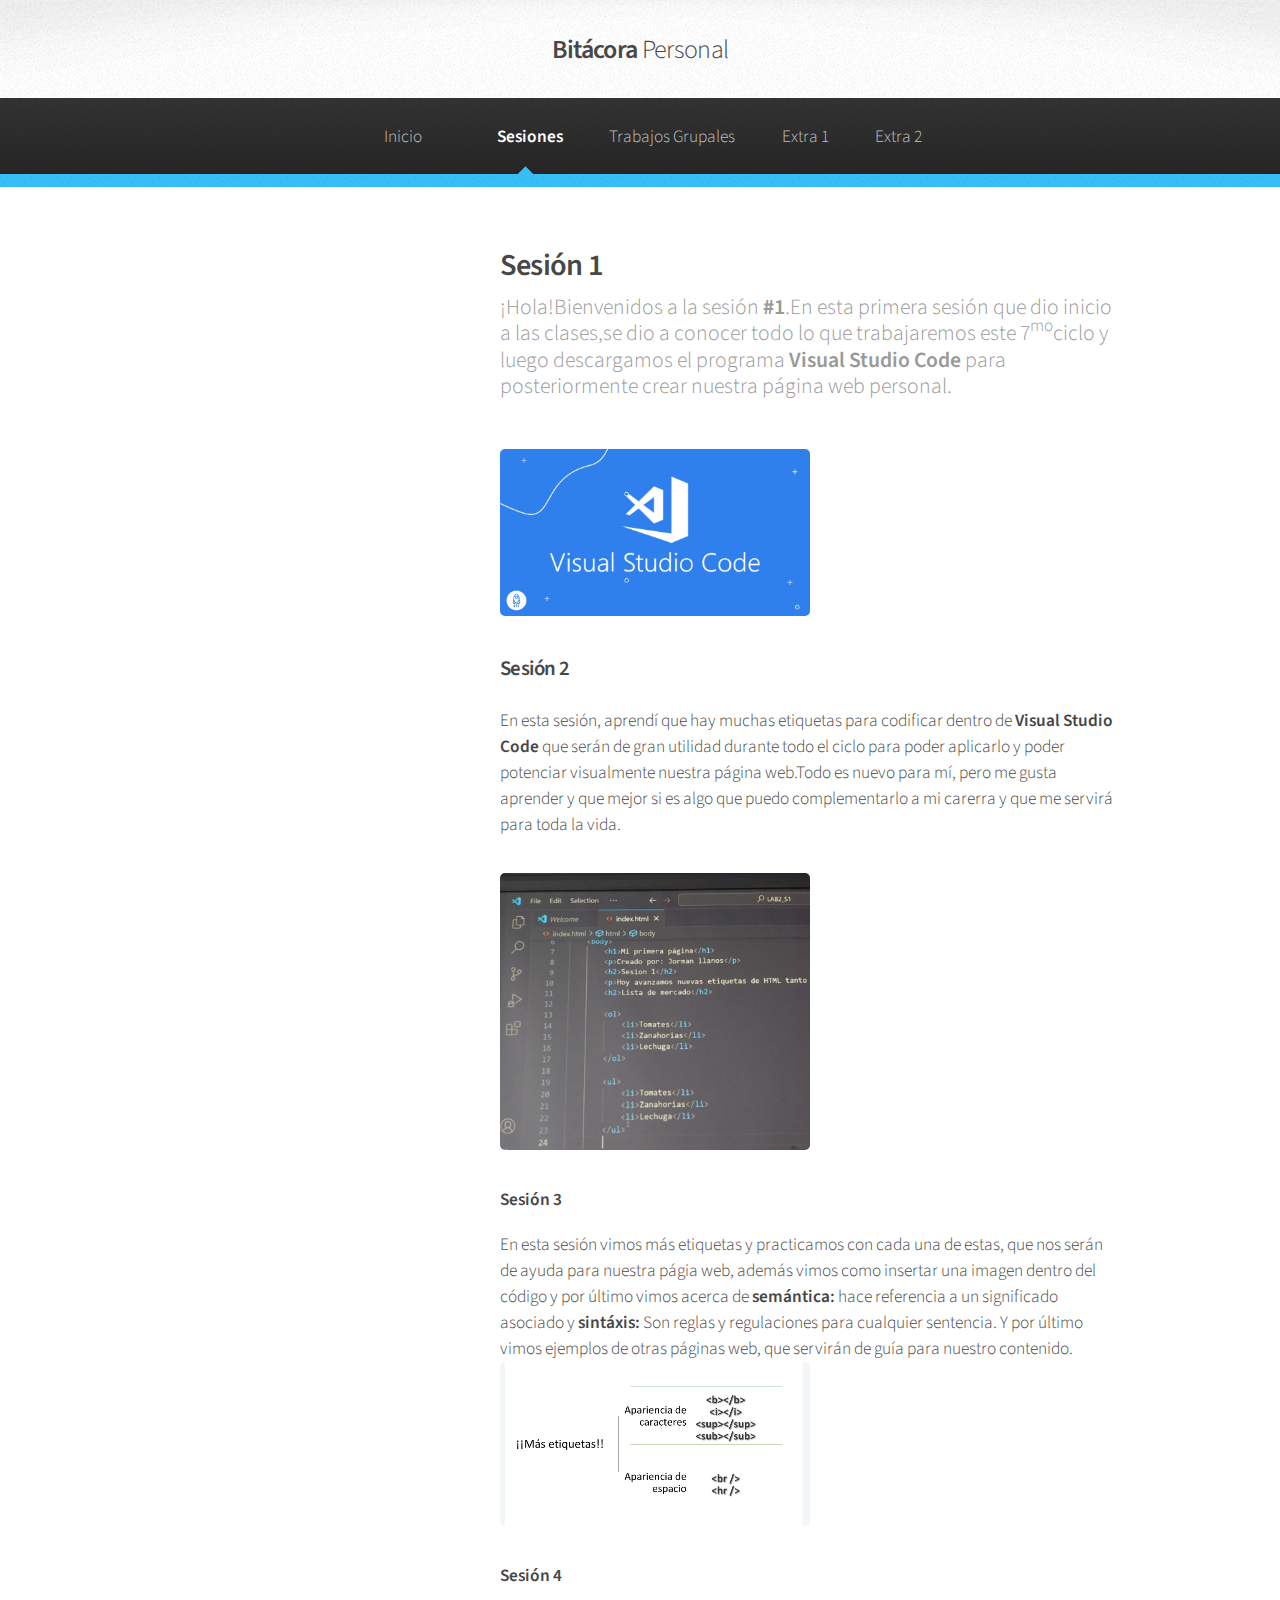
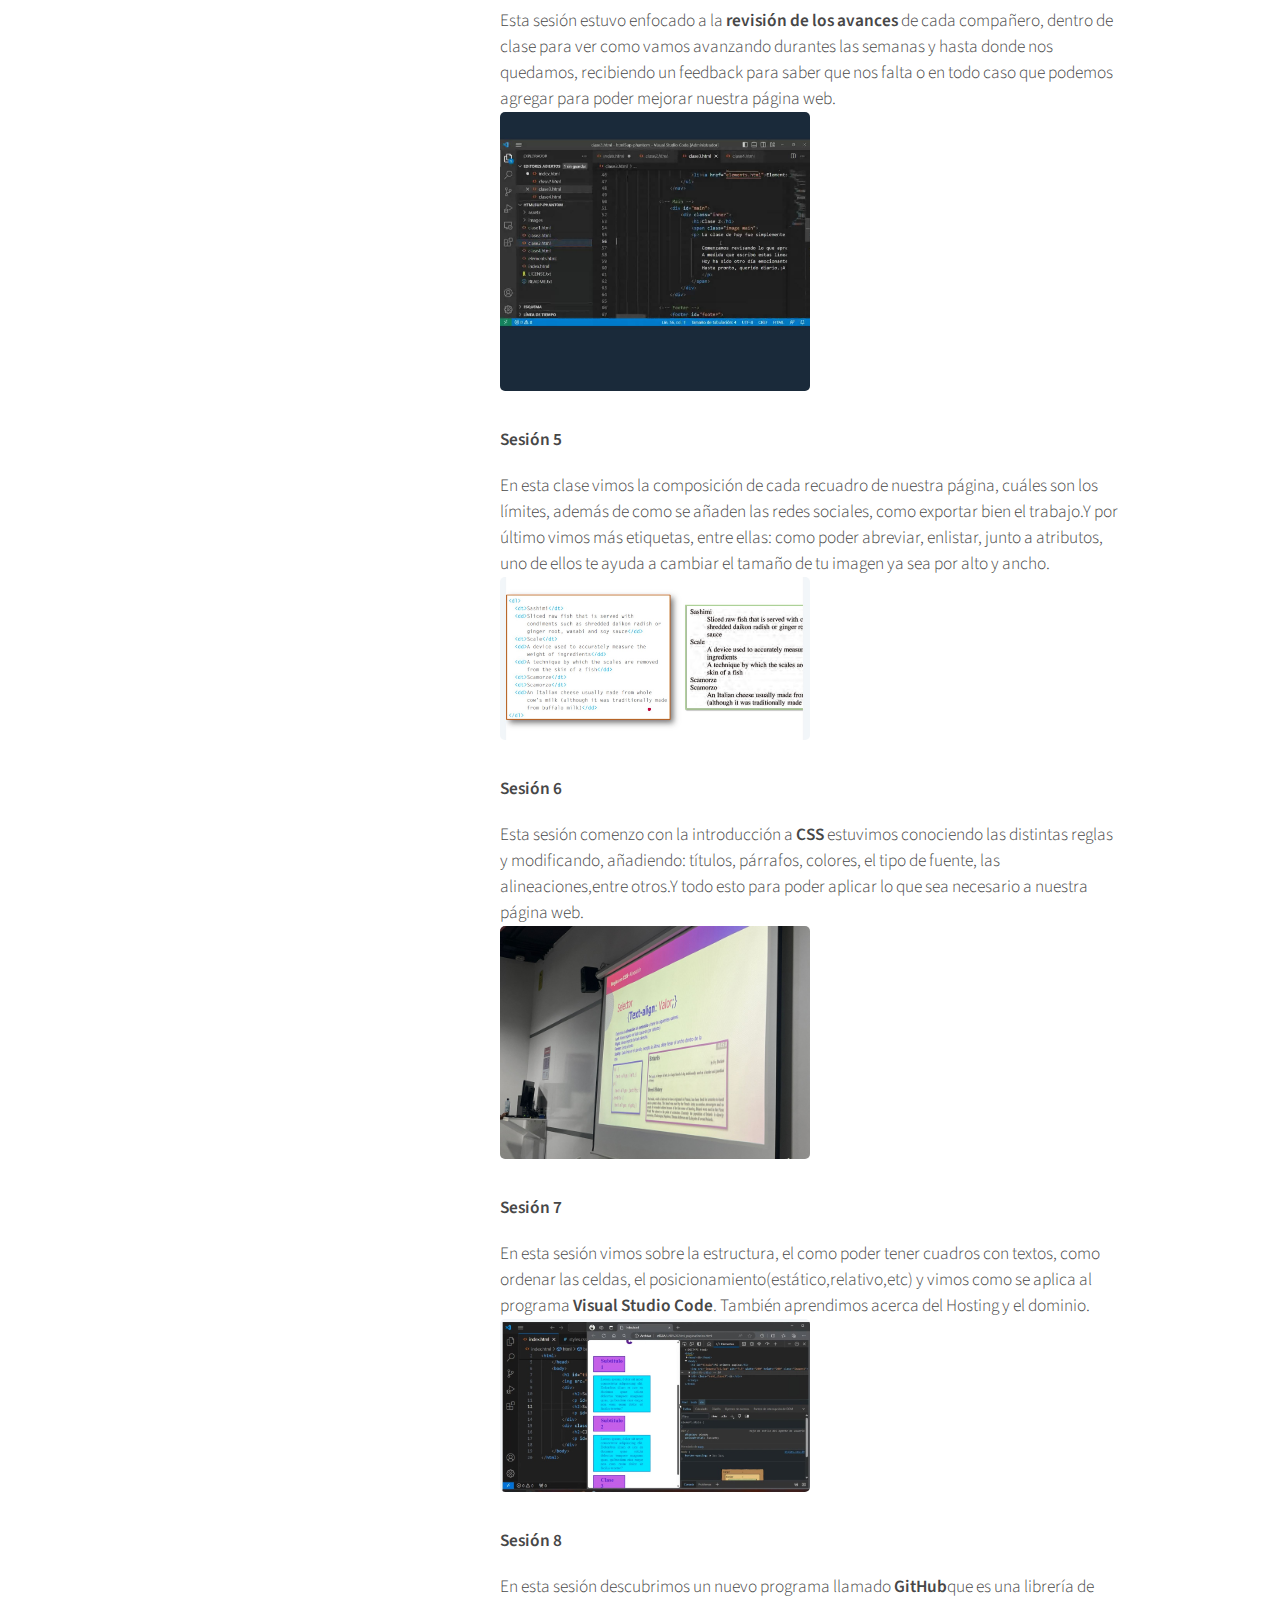
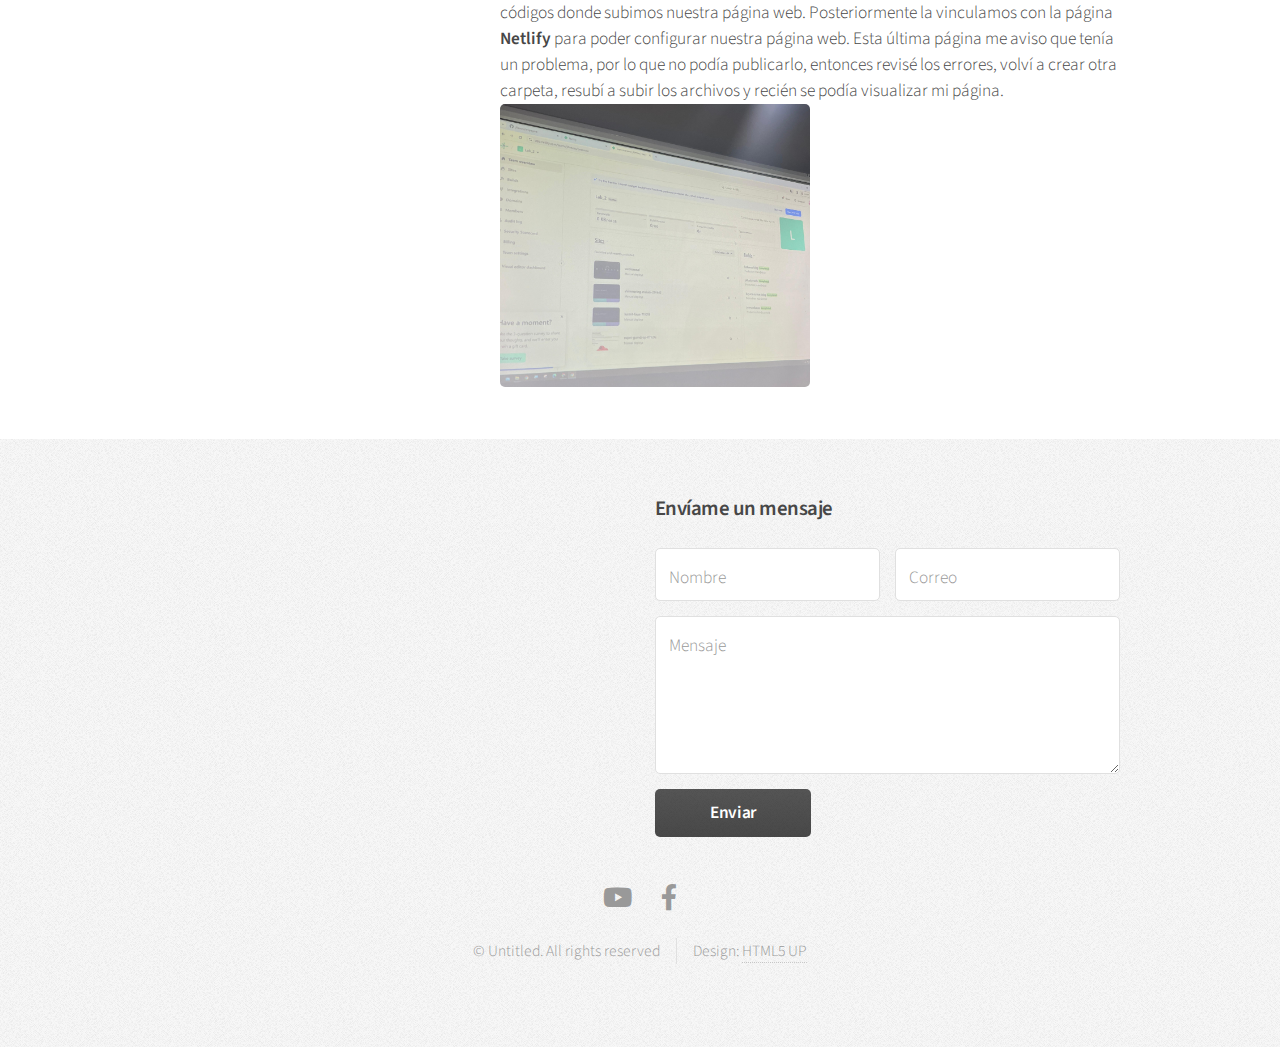
==== commit bbe98f3b: "Add files via upload" ====
--- a/left-sidebar.html
+++ b/left-sidebar.html
@@ -65,7 +65,7 @@
 										<article>
 											<header>
 												<h2>Sesión 1</h2>
-												<p>En esta primera sesión que dio inicio a las clases,se dio a conocer todo lo que trabajaremos este 7<sup>mo</sup>ciclo y luego descargamos el programa <b>Visual Studio Code</b> para posteriormente crear nuestra página web personal.</p>
+												<p>¡Hola!Bienvenidos a la sesión <b>#1</b>.En esta primera sesión que dio inicio a las clases,se dio a conocer todo lo que trabajaremos este 7<sup>mo</sup>ciclo y luego descargamos el programa <b>Visual Studio Code</b> para posteriormente crear nuestra página web personal.</p>
 											</header>
 											<span class="image featured"><img src="images/imagenes x/visual studio code horizontal.png" alt="" /></span>
 											<h3>Sesión 2</h3>
@@ -84,10 +84,10 @@
 											<p>Esta sesión comenzo con la introducción a <b>CSS</b> estuvimos conociendo las distintas reglas y modificando, añadiendo: títulos, párrafos, colores, el tipo de fuente, las alineaciones,entre otros.Y todo esto para poder aplicar lo que sea necesario a nuestra página web.
 											<span class="image featured"><img src="images/imagenes x/clase 6.jpeg " alt="" /></span>
 											<h5>Sesión 7</h5>
-											<p>En esta sesión vimos sobre la estructura para poder tener cuadros con textos, como ordenar las celdas, el posicionamiento(estático,relativo,etc) y vimos como se aplica al programa <b>Visual Studio Code</b>. También aprendimos acerca del Hosting y el dominio.
+											<p>En esta sesión vimos sobre la estructura, el como poder tener cuadros con textos, como ordenar las celdas, el posicionamiento(estático,relativo,etc) y vimos como se aplica al programa <b>Visual Studio Code</b>. También aprendimos acerca del Hosting y el dominio.
 											<span class="image featured"><img src="images/imagenes x/clase 7.jpg" alt="" /></span>
 											<h5>Sesión 8</h5>
-											<p>En esta sesión descubrimos un nuevo programa llamado <b>GitHub</b>que es una librería de códigos donde subimos nuestra página web. Posteriormente la vinculamos con la página <b>Netlify</b> para poder configurar nuestra página web. Esta última página me aviso que tenía un problema, por lo que no podía publicalo, entonces revisé los errores, volví a crear otra carpeta volví a subir los archivos y recién se publicaría mi página.
+											<p>En esta sesión descubrimos un nuevo programa llamado <b>GitHub</b>que es una librería de códigos donde subimos nuestra página web. Posteriormente la vinculamos con la página <b>Netlify</b> para poder configurar nuestra página web. Esta última página me aviso que tenía un problema, por lo que no podía publicarlo, entonces revisé los errores, volví a crear otra carpeta, resubí a subir los archivos y recién se podía visualizar mi página.
 											<span class="image featured"><img src="images/imagenes x/clase 8.jpeg " alt="" /></span>
 										
 										
@@ -137,9 +137,9 @@
 					<!-- Icons -->
 						<ul class="icons">
 							<li><a href="https://www.youtube.com/channel/UCARBShTA7e-nXCRq4ESeUkg" class="icon brands fa-youtube"><span class="label">Youtube</span></a></li>
+							<li><a href="https://www.facebook.com/xiomara.hualcasaguilar.7?locale=es_LA" class="icon brands fa-facebook-f"><span class="label">Facebook</span></a></li>
 							<!--article
 							<li><a href="#" class="icon brands fa-instagram"><span class="label">Instagram</span></a></li>
-							<li><a href="#" class="icon brands fa-facebook-f"><span class="label">Facebook</span></a></li>
 							<li><a href="#" class="icon brands fa-linkedin-in"><span class="label">LinkedIn</span></a></li>
 							<li><a href="#" class="icon brands fa-twitter"><span class="label">Twitter</span></a></li>
 						-->
--- a/assets/css/main.css
+++ b/assets/css/main.css
@@ -2104,7 +2104,7 @@
 
 			.image.featured img {
 				display: block;
-				width: 100%;
+				width: 50%;
 			}
 
 /* Icon */
@@ -2674,7 +2674,7 @@
 /* Banner */
 
 	#banner {
-		background-image: url("../../images/2.png");
+		background-image: url("../../images/portada\ laboratorio\ .jpg");
 		background-position: center center;
 		background-size: cover;
 		height: 28em;
